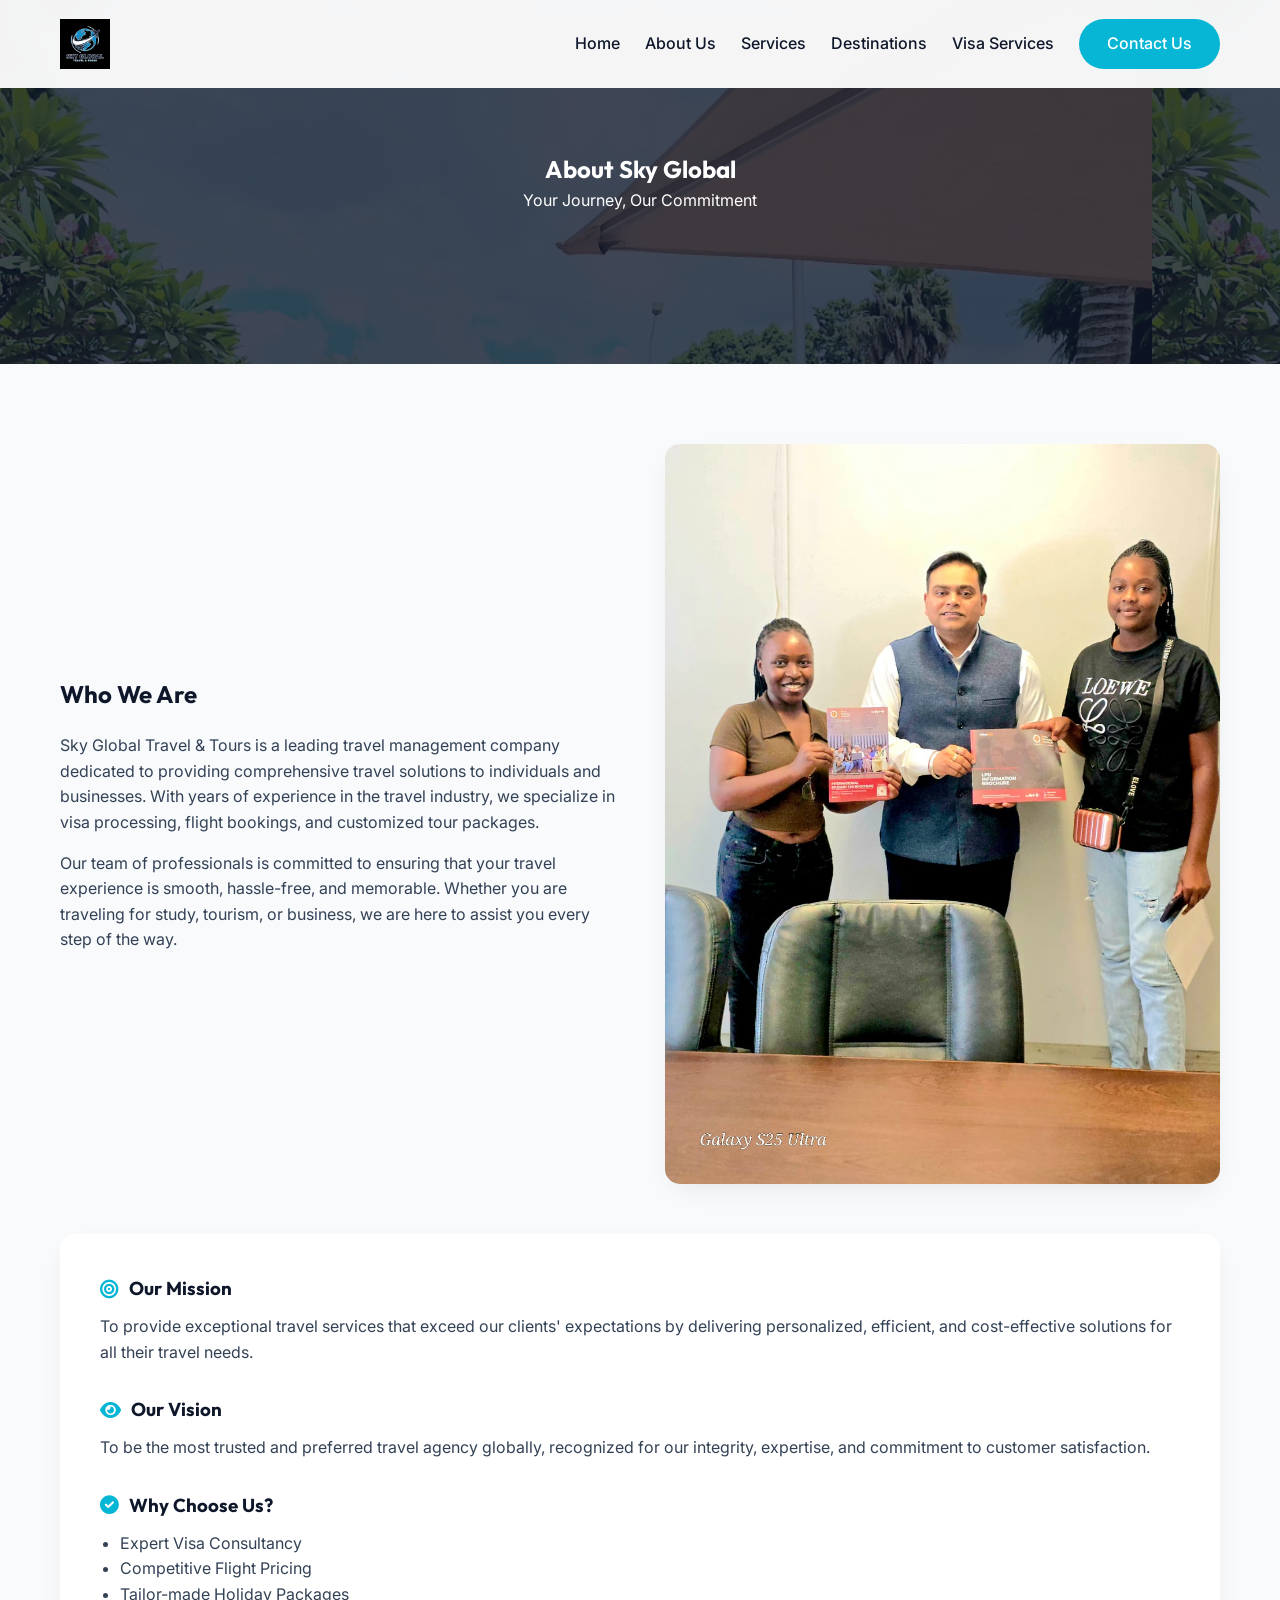
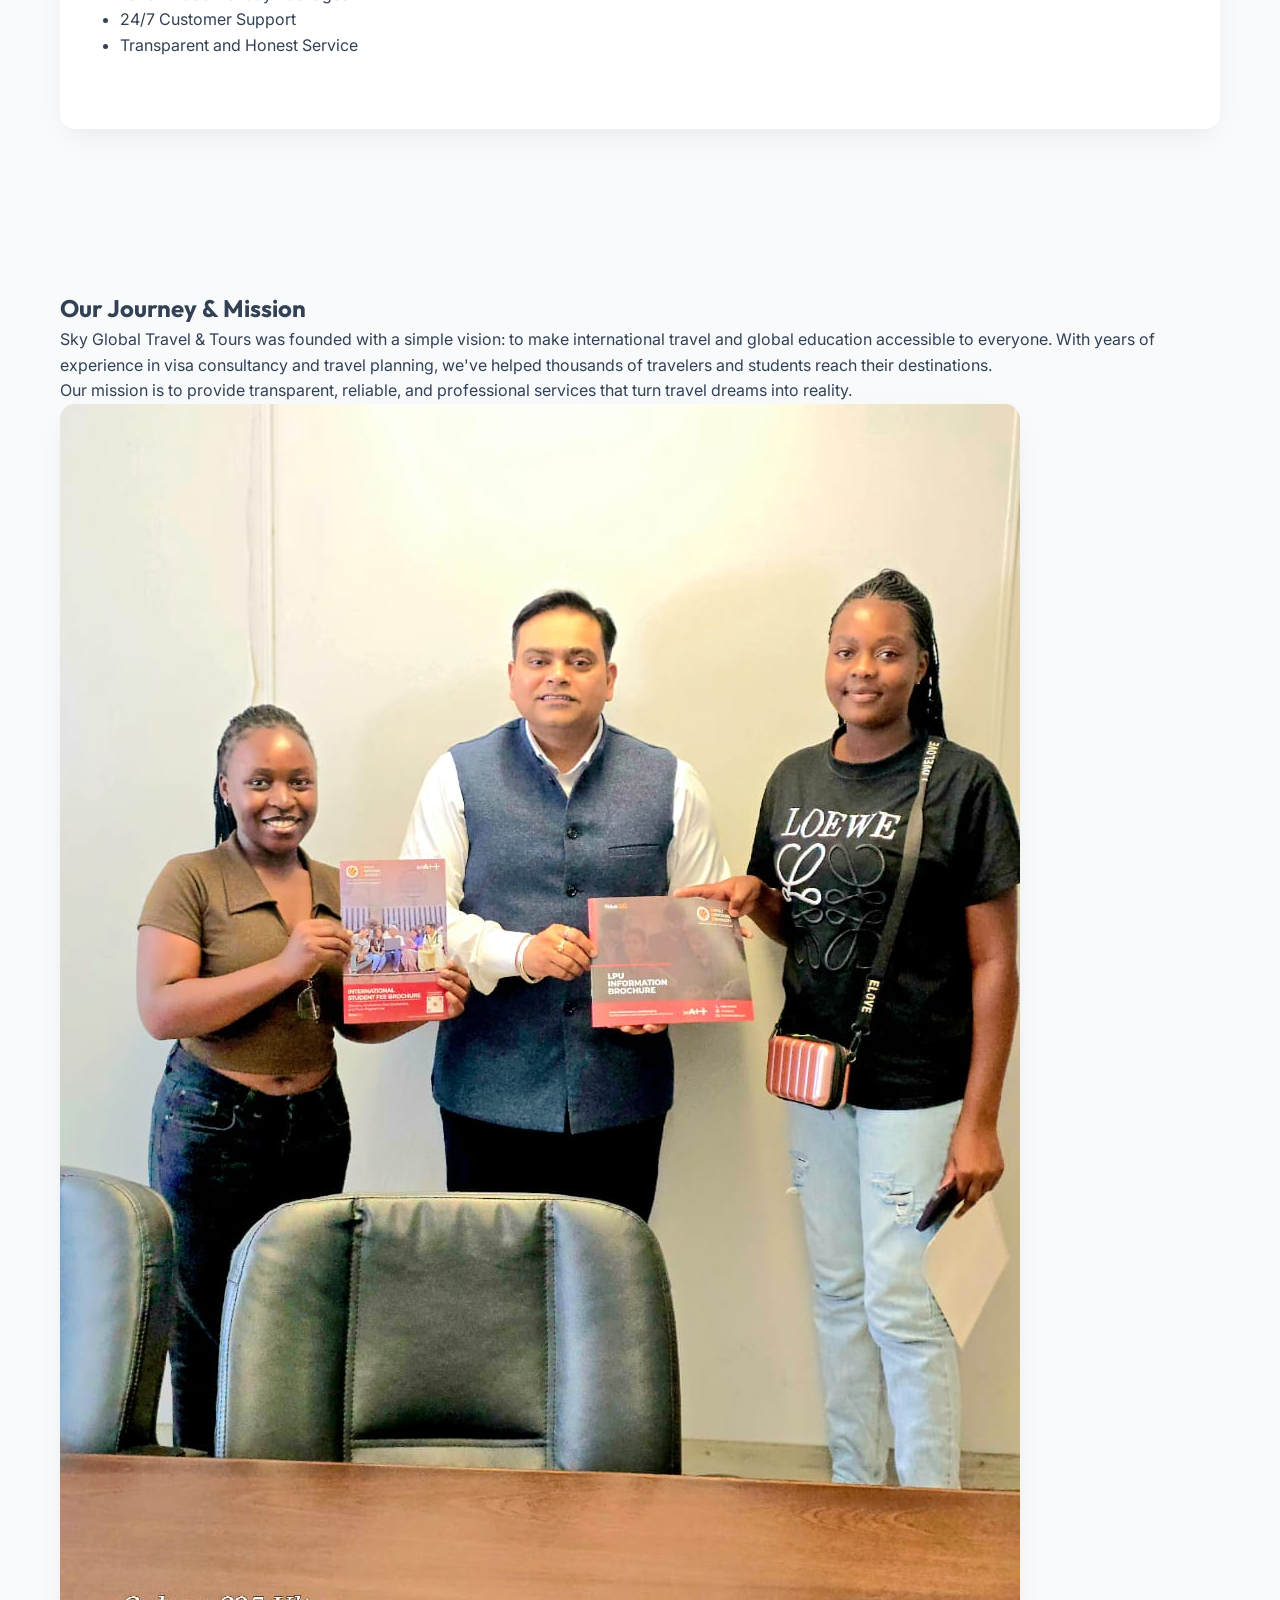
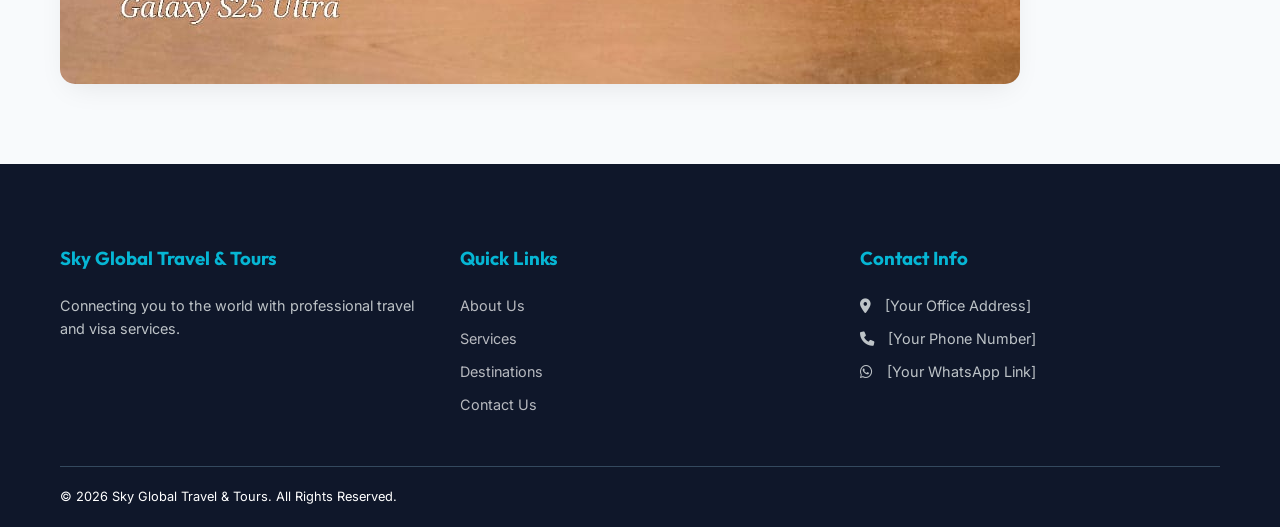
==== about.html @ 218b93a6 "Added travel website files" ====
<!DOCTYPE html>
<html lang="en">

<head>
    <meta charset="UTF-8">
    <meta name="viewport" content="width=device-width, initial-scale=1.0">
    <title>About Us - Sky Global Travel & Tours</title>
    <link rel="stylesheet" href="style/main.css">
    <link rel="stylesheet" href="https://cdnjs.cloudflare.com/ajax/libs/font-awesome/6.0.0/css/all.min.css">
    <link
        href="https://fonts.googleapis.com/css2?family=Inter:wght@400;500;600&family=Outfit:wght@600;700;800&display=swap"
        rel="stylesheet">
    <style>
        .page-header {
            background: linear-gradient(rgba(0, 51, 102, 0.8), rgba(0, 51, 102, 0.8)), url('images/IMG_5558.JPG');
            background-size: cover;
            background-position: center;
            color: white;
            padding: 100px 0;
            text-align: center;
        }

        .about-content {
            display: grid;
            grid-template-columns: 1fr 1fr;
            gap: 50px;
            align-items: center;
        }

        .about-image img {
            border-radius: 15px;
            box-shadow: var(--shadow);
        }

        .mission-vision {
            background: white;
            padding: 40px;
            border-radius: 15px;
            box-shadow: var(--shadow);
            margin-top: 50px;
        }

        .mv-item {
            margin-bottom: 30px;
        }

        .mv-item h3 {
            color: var(--primary-color);
            margin-bottom: 10px;
            display: flex;
            align-items: center;
            gap: 10px;
        }

        .mv-item i {
            color: var(--secondary-color);
        }
    </style>
</head>

<body>

    <header>
        <div class="container nav-container">
            <div class="logo">
                <a href="index.html"><img src="images/logo/logo.jpeg" alt="Sky Global Logo"></a>
            </div>
            <nav>
                <ul class="nav-links">
                    <li><a href="index.html">Home</a></li>
                    <li><a href="about.html">About Us</a></li>
                    <li><a href="services.html">Services</a></li>
                    <li><a href="destinations.html">Destinations</a></li>
                    <li><a href="visa-services.html">Visa Services</a></li>
                    <li><a href="contact.html" class="btn-primary">Contact Us</a></li>
                </ul>
                <div class="mobile-menu-btn" style="display: none;">
                    <i class="fas fa-bars"></i>
                </div>
            </nav>
        </div>
    </header>

    <section class="page-header"
        style="background: linear-gradient(rgba(15, 23, 42, 0.8), rgba(15, 23, 42, 0.8)), url('images/IMG_5552.JPG'); padding: 150px 0;">
        <div class="container reveal">
            <h1>About Sky Global</h1>
            <p>Your Journey, Our Commitment</p>
        </div>
    </section>

    <section class="section">
        <div class="container">
            <div class="about-content">
                <div class="about-text">
                    <h2 style="color: var(--primary-color); margin-bottom: 20px;">Who We Are</h2>
                    <p>Sky Global Travel & Tours is a leading travel management company dedicated to providing
                        comprehensive travel solutions to individuals and businesses. With years of experience in the
                        travel industry, we specialize in visa processing, flight bookings, and customized tour
                        packages.</p>
                    <p style="margin-top: 15px;">Our team of professionals is committed to ensuring that your travel
                        experience is smooth, hassle-free, and memorable. Whether you are traveling for study, tourism,
                        or business, we are here to assist you every step of the way.</p>
                </div>
                <div class="about-image">
                    <img src="images/IMG_5559.JPG" alt="Our Team / Office">
                </div>
            </div>

            <div class="mission-vision">
                <div class="mv-item">
                    <h3><i class="fas fa-bullseye"></i> Our Mission</h3>
                    <p>To provide exceptional travel services that exceed our clients' expectations by delivering
                        personalized, efficient, and cost-effective solutions for all their travel needs.</p>
                </div>
                <div class="mv-item">
                    <h3><i class="fas fa-eye"></i> Our Vision</h3>
                    <p>To be the most trusted and preferred travel agency globally, recognized for our integrity,
                        expertise, and commitment to customer satisfaction.</p>
                </div>
                <div class="mv-item">
                    <h3><i class="fas fa-check-circle"></i> Why Choose Us?</h3>
                    <ul style="padding-left: 20px; list-style-type: disc;">
                        <li>Expert Visa Consultancy</li>
                        <li>Competitive Flight Pricing</li>
                        <li>Tailor-made Holiday Packages</li>
                        <li>24/7 Customer Support</li>
                        <li>Transparent and Honest Service</li>
                    </ul>
                </div>
            </div>
        </div>
    </section>

    <section class="section">
        <div class="container">
            <div class="about-grid">
                <div class="about-text reveal">
                    <h2>Our Journey & Mission</h2>
                    <p>Sky Global Travel & Tours was founded with a simple vision: to make international travel and
                        global education accessible to everyone. With years of experience in visa consultancy and travel
                        planning, we've helped thousands of travelers and students reach their destinations.</p>
                    <p>Our mission is to provide transparent, reliable, and professional services that turn travel
                        dreams into reality.</p>
                </div>
                <div class="about-image reveal">
                    <!-- Placeholder for an image or other content -->
                    <img src="images/IMG_5559.JPG" alt="Our Journey"
                        style="border-radius: 15px; box-shadow: var(--shadow);">
                </div>
            </div>
        </div>
    </section>

    <footer>
        <div class="container">
            <div class="footer-grid">
                <div class="footer-section">
                    <h3>Sky Global Travel & Tours</h3>
                    <p>Connecting you to the world with professional travel and visa services.</p>
                </div>
                <div class="footer-section">
                    <h3>Quick Links</h3>
                    <ul>
                        <li><a href="about.html">About Us</a></li>
                        <li><a href="services.html">Services</a></li>
                        <li><a href="destinations.html">Destinations</a></li>
                        <li><a href="contact.html">Contact Us</a></li>
                    </ul>
                </div>
                <div class="footer-section">
                    <h3>Contact Info</h3>
                    <p><i class="fas fa-map-marker-alt" style="margin-right: 10px;"></i> [Your Office Address]</p>
                    <p><i class="fas fa-phone" style="margin-right: 10px;"></i> [Your Phone Number]</p>
                    <p><i class="fab fa-whatsapp" style="margin-right: 10px;"></i> [Your WhatsApp Link]</p>
                </div>
            </div>
            <div class="footer-bottom">
                <p>&copy; 2026 Sky Global Travel & Tours. All Rights Reserved.</p>
            </div>
        </div>
    </footer>

    <script src="js/main.js"></script>
</body>

</html>
---- style/main.css ----
:root {
    --primary-color: #0f172a;
    --secondary-color: #06b6d4;
    --accent-color: #f8fafc;
    --text-color: #334155;
    --light-bg: #f1f5f9;
    --glass-bg: rgba(255, 255, 255, 0.7);
    --glass-border: rgba(255, 255, 255, 0.2);
    --transition: all 0.4s cubic-bezier(0.4, 0, 0.2, 1);
    --shadow: 0 10px 30px -10px rgba(0, 0, 0, 0.1);
    --font-heading: 'Outfit', sans-serif;
    --font-body: 'Inter', sans-serif;
}

* {
    margin: 0;
    padding: 0;
    box-sizing: border-box;
}

body {
    font-family: var(--font-body);
    line-height: 1.6;
    color: var(--text-color);
    background-color: var(--accent-color);
    overflow-x: hidden;
}

h1,
h2,
h3,
h4,
.logo {
    font-family: var(--font-heading);
    font-weight: 700;
}

a {
    text-decoration: none;
    color: inherit;
    transition: var(--transition);
}

ul {
    list-style: none;
}

img {
    max-width: 100%;
    display: block;
}

.container {
    max-width: 1200px;
    margin: 0 auto;
    padding: 0 20px;
}

/* Header Styles */
/* Glassmorphism Classes */
.glass {
    background: var(--glass-bg);
    backdrop-filter: blur(12px);
    -webkit-backdrop-filter: blur(12px);
    border: 1px solid var(--glass-border);
}

header {
    background: rgba(255, 255, 255, 0.95);
    backdrop-filter: blur(10px);
    color: var(--primary-color);
    padding: 1.2rem 0;
    position: fixed;
    width: 100%;
    top: 0;
    z-index: 1000;
    transition: var(--transition);
}

header.scrolled {
    padding: 0.8rem 0;
    background: white;
    box-shadow: var(--shadow);
}

header nav ul li a {
    color: var(--primary-color) !important;
}

header .btn-primary {
    color: white !important;
}

.nav-container {
    display: flex;
    justify-content: space-between;
    align-items: center;
}

.logo {
    display: flex;
    align-items: center;
}

.logo img {
    height: 50px;
    /* Slightly smaller for better fit */
    width: auto;
}

.nav-links {
    display: flex;
    gap: 25px;
    align-items: center;
}

.nav-links a {
    font-weight: 500;
    color: var(--primary-color);
}

.nav-links a:hover {
    color: var(--secondary-color);
}

.btn-primary {
    background: var(--secondary-color);
    color: white;
    padding: 12px 28px;
    border-radius: 50px;
    text-decoration: none;
    font-weight: 600;
    transition: var(--transition);
    display: inline-block;
}

.btn-primary:hover {
    background: #0891b2;
    transform: scale(1.05);
    box-shadow: 0 10px 20px -5px rgba(6, 182, 212, 0.4);
}

/* Animations */
@keyframes fadeUp {
    from {
        opacity: 0;
        transform: translateY(30px);
    }

    to {
        opacity: 1;
        transform: translateY(0);
    }
}

@keyframes fadeIn {
    from {
        opacity: 0;
    }

    to {
        opacity: 1;
    }
}

.reveal {
    opacity: 0;
    transition: var(--transition);
}

.reveal.active {
    animation: fadeUp 0.8s forwards;
}

.hero {
    height: 100vh;
    background: linear-gradient(rgba(15, 23, 42, 0.7), rgba(15, 23, 42, 0.7)), url('../images/IMG_5552.JPG');
    background-size: cover;
    background-position: center;
    background-attachment: fixed;
    display: flex;
    align-items: center;
    justify-content: center;
    color: white;
    text-align: center;
    margin-top: 0;
}

.hero-content h1 {
    font-size: 4rem;
    margin-bottom: 2rem;
    animation: fadeIn 1.5s ease;
}

.service-card,
.dest-card {
    transition: var(--transition);
    border: 1px solid transparent;
}

.service-card:hover,
.dest-card:hover {
    transform: translateY(-10px);
    box-shadow: 0 20px 40px -15px rgba(0, 0, 0, 0.15);
    border-color: var(--secondary-color);
}

/* Footer Styles */
footer {
    background: var(--primary-color);
    color: white;
    padding: 80px 0 20px;
}

footer h3,
footer h4 {
    color: var(--secondary-color);
    margin-bottom: 25px;
}

footer ul li a {
    color: rgba(255, 255, 255, 0.7);
    text-decoration: none;
    transition: var(--transition);
}

footer ul li a:hover {
    color: var(--secondary-color);
    padding-left: 5px;
}

.footer-grid {
    display: grid;
    grid-template-columns: repeat(auto-fit, minmax(250px, 1fr));
    gap: 40px;
    margin-bottom: 40px;
}

.footer-section h3 {
    margin-bottom: 20px;
    color: var(--secondary-color);
}

.footer-section p,
.footer-section li {
    margin-bottom: 10px;
    font-size: 0.9rem;
    color: #BDC3C7;
}

.footer-bottom {
    border-top: 1px solid #34495E;
    padding-top: 20px;
    font-size: 0.8rem;
}

/* Common Sections */
.section {
    padding: 80px 0;
}

.section-title {
    text-align: center;
    margin-bottom: 50px;
}

.section-title h2 {
    font-size: 2.5rem;
    color: var(--primary-color);
    margin-bottom: 15px;
}

.section-title p {
    color: #7F8C8D;
    max-width: 600px;
    margin: 0 auto;
}

/* Responsive Design */
@media (max-width: 1024px) {
    .container {
        max-width: 950px;
    }

    .hero-content h1 {
        font-size: 3.2rem;
    }
}

@media (max-width: 768px) {
    header {
        padding: 0.8rem 0;
    }

    .nav-links {
        position: fixed;
        top: 0;
        right: -100%;
        width: 80%;
        height: 100vh;
        background: white;
        flex-direction: column;
        align-items: center;
        justify-content: center;
        transition: 0.5s;
        box-shadow: -10px 0 30px rgba(0, 0, 0, 0.1);
        z-index: 999;
    }

    .nav-links.active {
        right: 0;
    }

    .mobile-menu-btn {
        display: block !important;
        font-size: 1.5rem;
        cursor: pointer;
        color: var(--primary-color);
        z-index: 1001;
    }

    .hero-content h1 {
        font-size: 2.5rem;
    }

    .section {
        padding: 50px 0;
    }

    .section-title h2 {
        font-size: 2rem;
    }

    .destination-grid,
    .services-grid,
    .about-grid,
    .footer-grid {
        grid-template-columns: 1fr !important;
        gap: 20px;
    }

    .dest-item {
        grid-template-columns: 1fr !important;
        gap: 20px !important;
    }

    .package-container {
        flex-direction: column;
    }

    .package-sidebar {
        width: 100% !important;
        margin-top: 30px;
    }

    .visa-tabs {
        flex-wrap: wrap;
        gap: 10px;
    }

    .visa-tabs button {
        flex: 1 1 100%;
    }
}

@media (max-width: 480px) {
    .hero-content h1 {
        font-size: 2rem;
    }

    .btn-primary {
        padding: 10px 20px;
        width: 100%;
        text-align: center;
    }
}
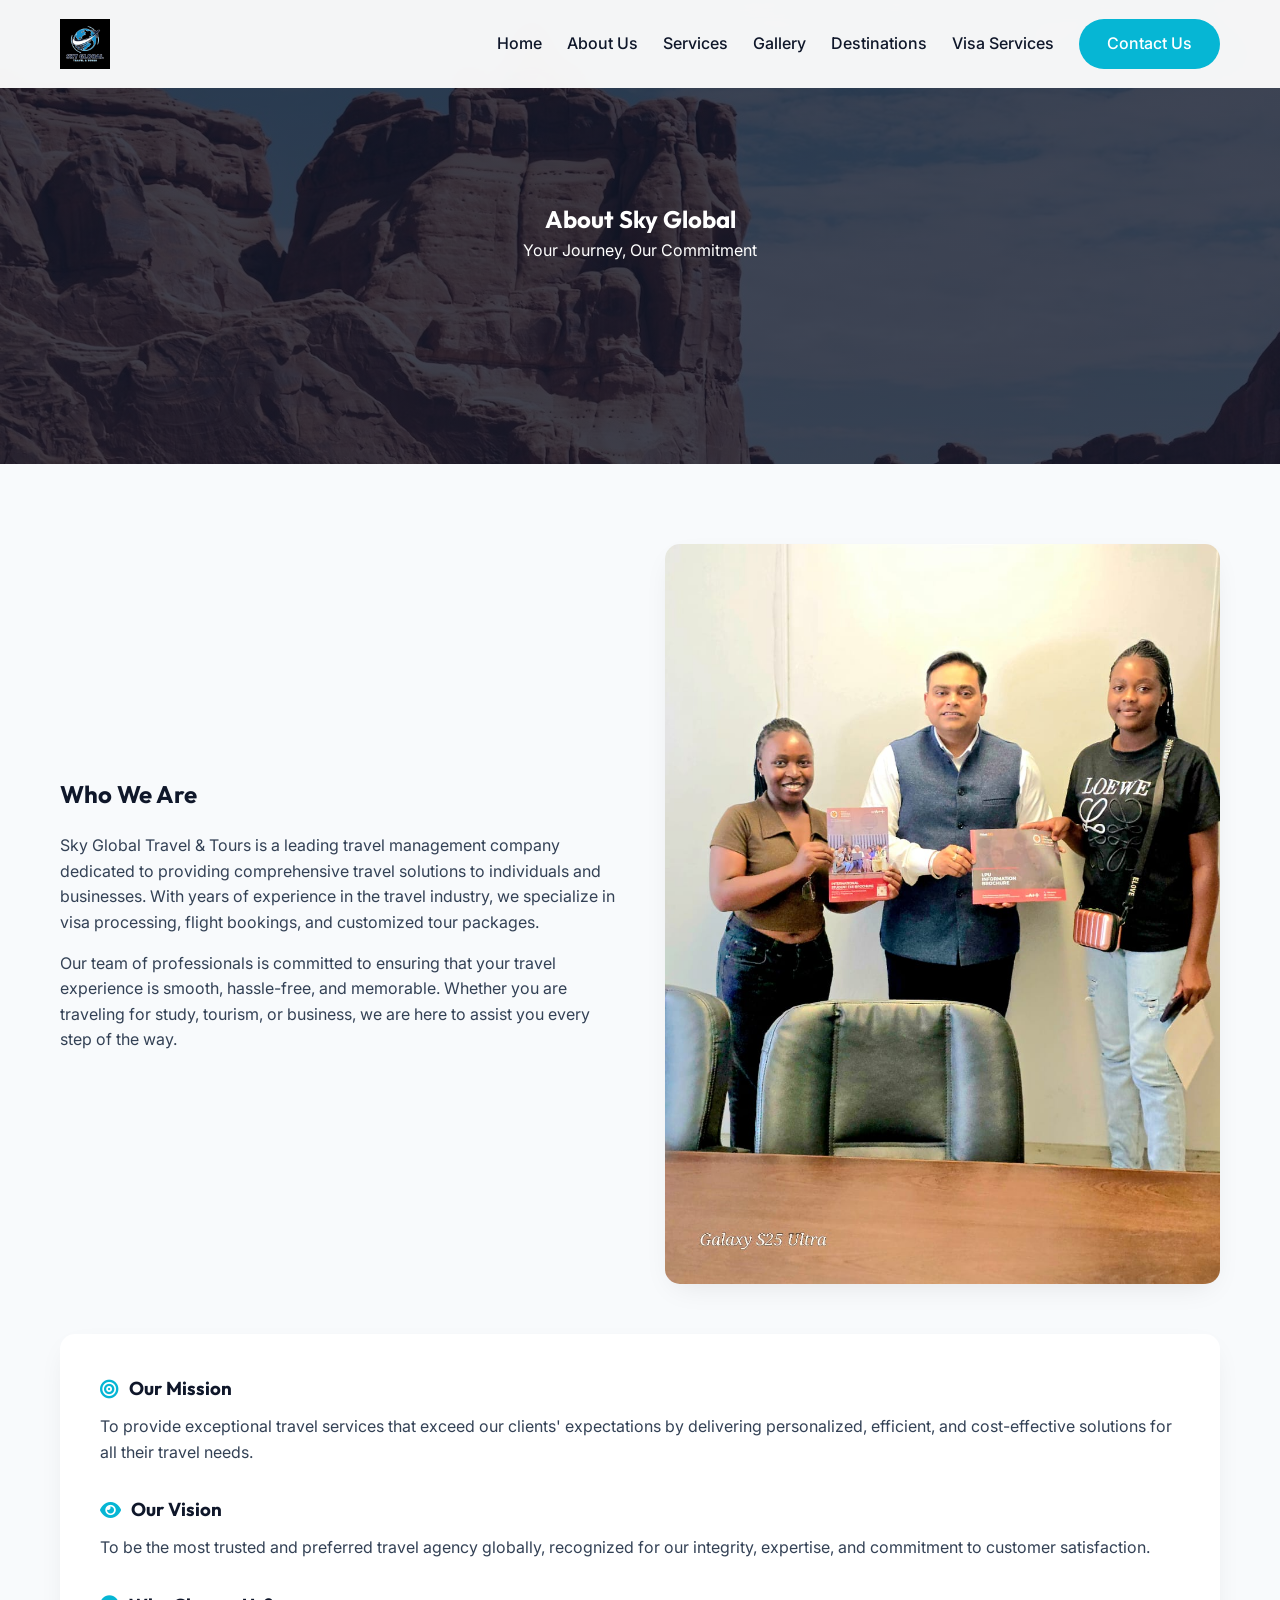
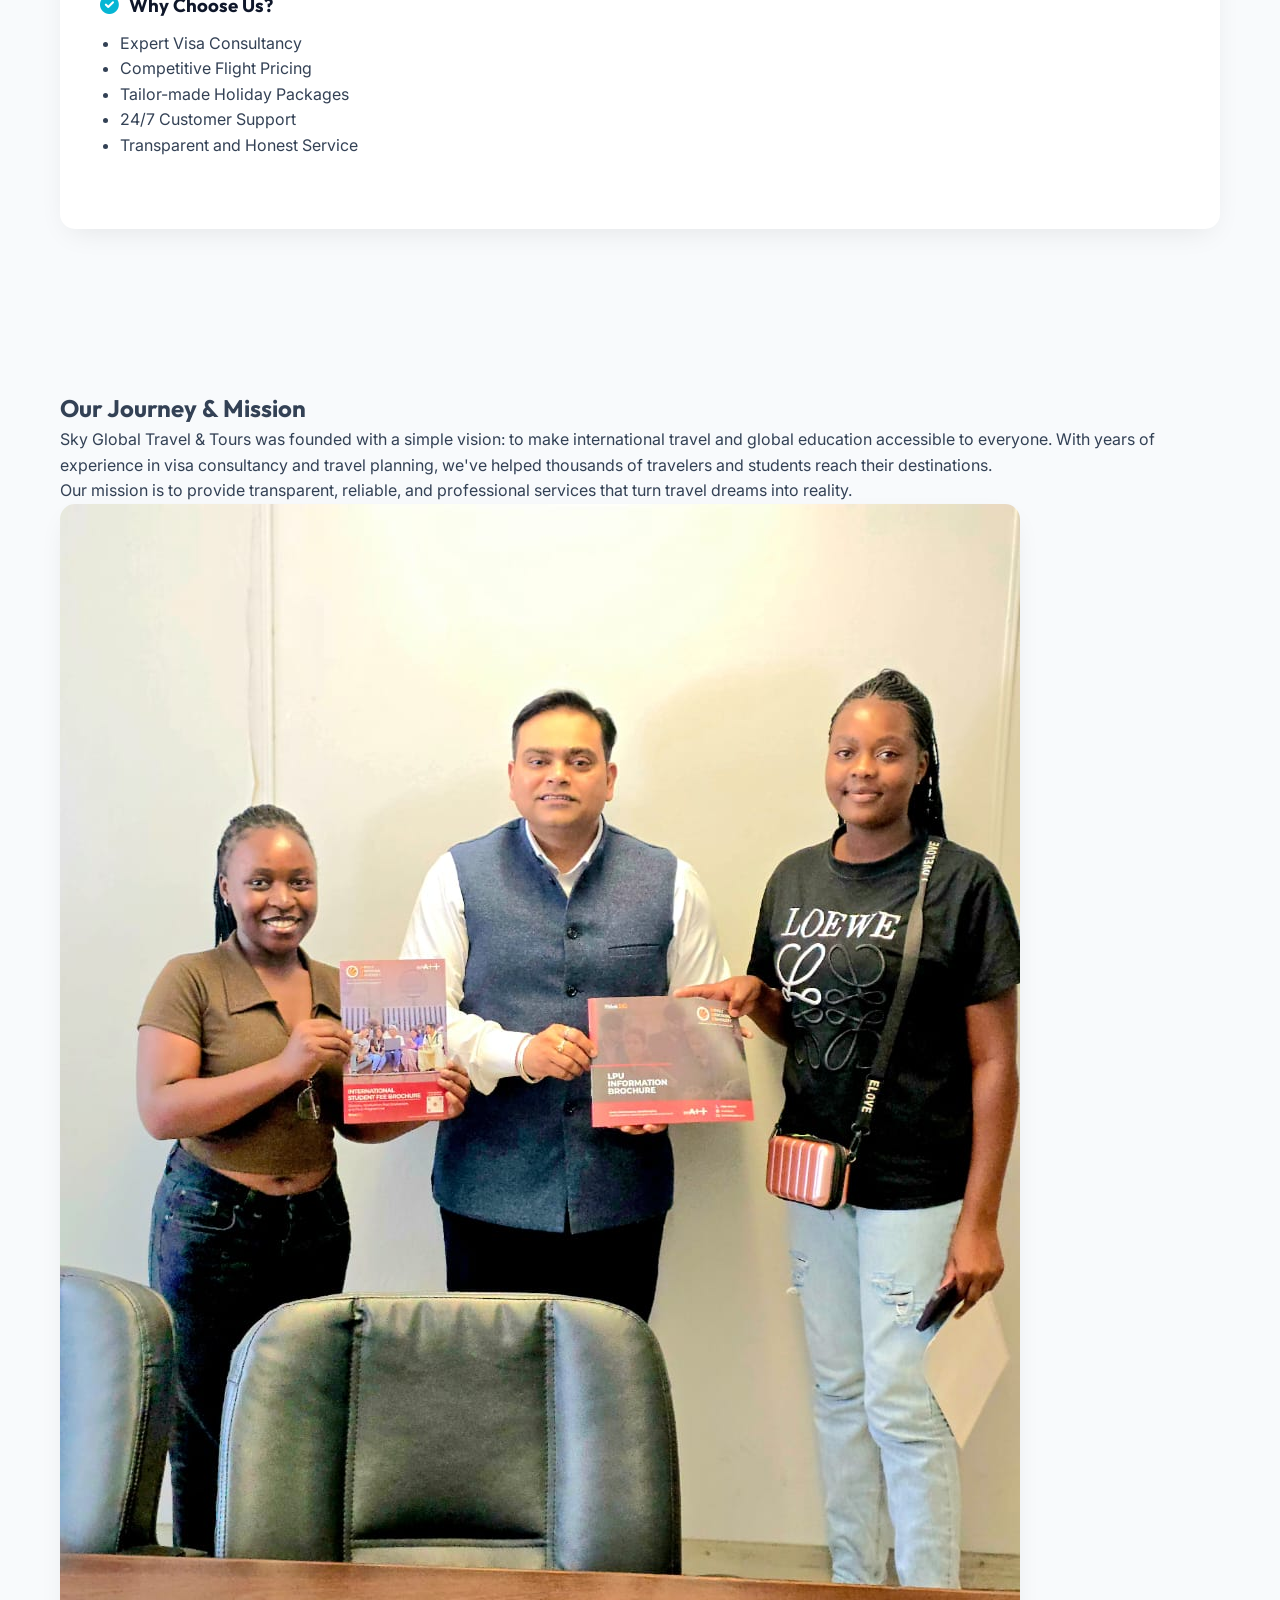
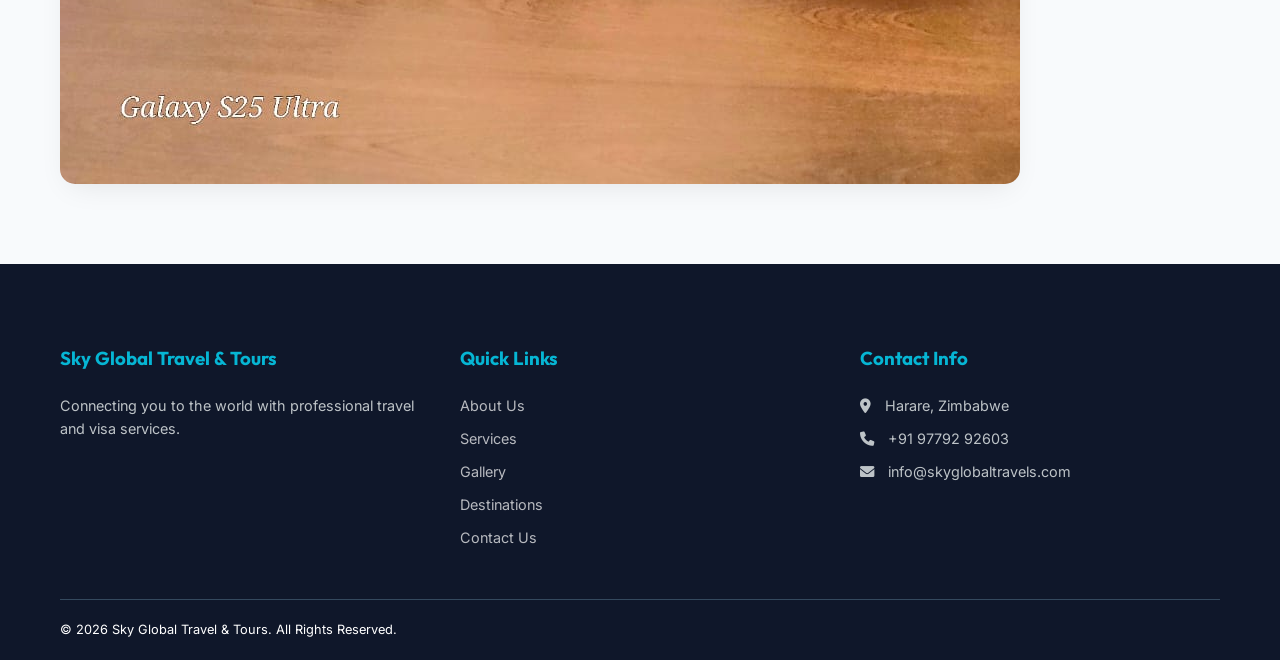
==== commit 7758a3b4: "Initial commit" ====
--- a/about.html
+++ b/about.html
@@ -70,6 +70,7 @@
                     <li><a href="index.html">Home</a></li>
                     <li><a href="about.html">About Us</a></li>
                     <li><a href="services.html">Services</a></li>
+                    <li><a href="gallery.html">Gallery</a></li>
                     <li><a href="destinations.html">Destinations</a></li>
                     <li><a href="visa-services.html">Visa Services</a></li>
                     <li><a href="contact.html" class="btn-primary">Contact Us</a></li>
@@ -82,7 +83,7 @@
     </header>
 
     <section class="page-header"
-        style="background: linear-gradient(rgba(15, 23, 42, 0.8), rgba(15, 23, 42, 0.8)), url('images/IMG_5552.JPG'); padding: 150px 0;">
+        style="background: linear-gradient(rgba(15, 23, 42, 0.8), rgba(15, 23, 42, 0.8)), url('images/hero.jpeg'); padding: 200px 0;">
         <div class="container reveal">
             <h1>About Sky Global</h1>
             <p>Your Journey, Our Commitment</p>
@@ -164,15 +165,16 @@
                     <ul>
                         <li><a href="about.html">About Us</a></li>
                         <li><a href="services.html">Services</a></li>
+                        <li><a href="gallery.html">Gallery</a></li>
                         <li><a href="destinations.html">Destinations</a></li>
                         <li><a href="contact.html">Contact Us</a></li>
                     </ul>
                 </div>
                 <div class="footer-section">
                     <h3>Contact Info</h3>
-                    <p><i class="fas fa-map-marker-alt" style="margin-right: 10px;"></i> [Your Office Address]</p>
-                    <p><i class="fas fa-phone" style="margin-right: 10px;"></i> [Your Phone Number]</p>
-                    <p><i class="fab fa-whatsapp" style="margin-right: 10px;"></i> [Your WhatsApp Link]</p>
+                    <p><i class="fas fa-map-marker-alt" style="margin-right: 10px;"></i> Harare, Zimbabwe</p>
+                    <p><i class="fas fa-phone" style="margin-right: 10px;"></i> +91 97792 92603</p>
+                    <p><i class="fas fa-envelope" style="margin-right: 10px;"></i> info@skyglobaltravels.com</p>
                 </div>
             </div>
             <div class="footer-bottom">
--- a/style/main.css
+++ b/style/main.css
@@ -173,8 +173,8 @@
 }
 
 .hero {
-    height: 100vh;
-    background: linear-gradient(rgba(15, 23, 42, 0.7), rgba(15, 23, 42, 0.7)), url('../images/IMG_5552.JPG');
+    height: 110vh;
+    background: linear-gradient(rgba(15, 23, 42, 0.7), rgba(15, 23, 42, 0.7)), url('../images/hero.jpeg');
     background-size: cover;
     background-position: center;
     background-attachment: fixed;
@@ -288,6 +288,9 @@
 }
 
 @media (max-width: 768px) {
+    .container {
+        padding: 0 15px;
+    }
     header {
         padding: 0.8rem 0;
     }
@@ -296,15 +299,16 @@
         position: fixed;
         top: 0;
         right: -100%;
-        width: 80%;
+        width: 100%;
         height: 100vh;
         background: white;
         flex-direction: column;
         align-items: center;
         justify-content: center;
         transition: 0.5s;
-        box-shadow: -10px 0 30px rgba(0, 0, 0, 0.1);
-        z-index: 999;
+        box-shadow: none;
+        z-index: 1002;
+        gap: 2rem;
     }
 
     .nav-links.active {
@@ -313,14 +317,28 @@
 
     .mobile-menu-btn {
         display: block !important;
-        font-size: 1.5rem;
+        font-size: 1.8rem;
         cursor: pointer;
         color: var(--primary-color);
-        z-index: 1001;
+        z-index: 1003;
+        position: relative;
+    }
+
+    .hero-content {
+        padding: 0 20px;
     }
 
     .hero-content h1 {
-        font-size: 2.5rem;
+        font-size: 2.2rem;
+        line-height: 1.2;
+    }
+
+    .hero {
+        background-attachment: scroll; /* Better for mobile performance */
+    }
+
+    .hero-mini {
+        height: 70vh !important;
     }
 
     .section {
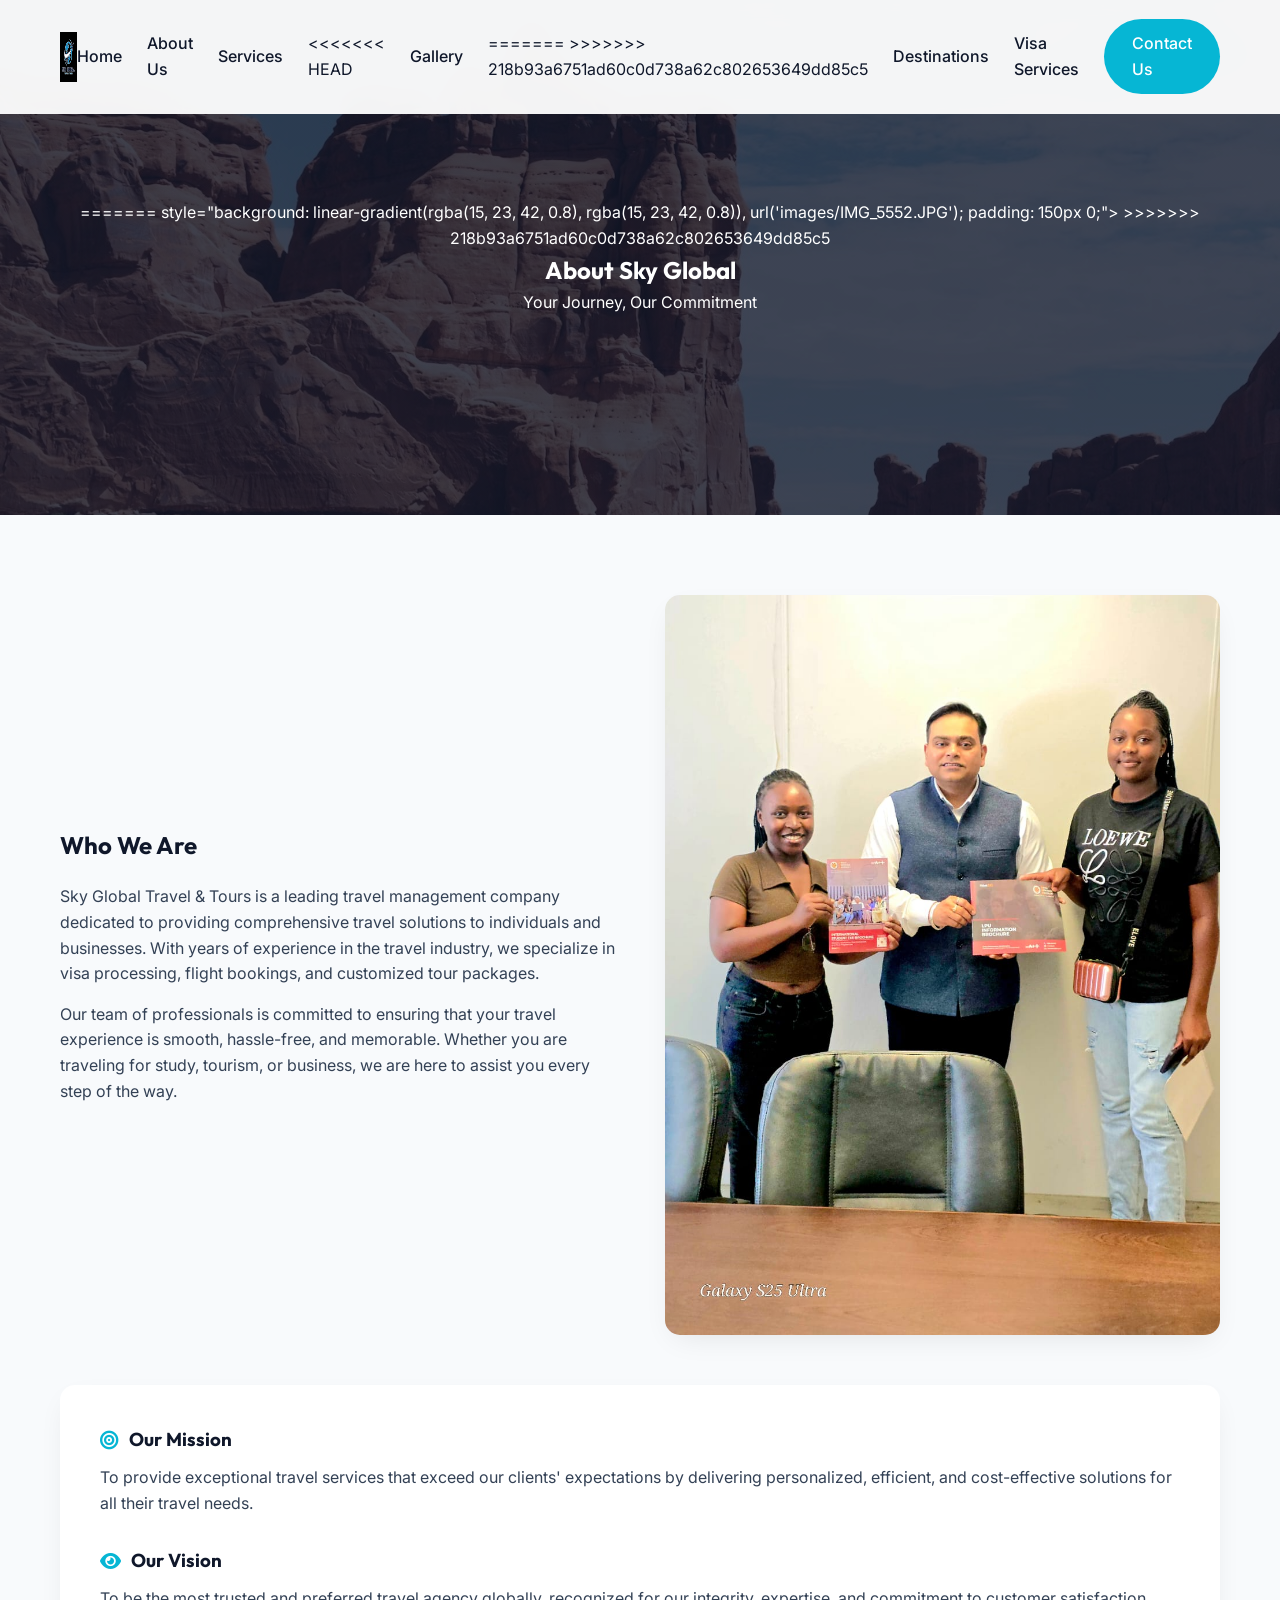
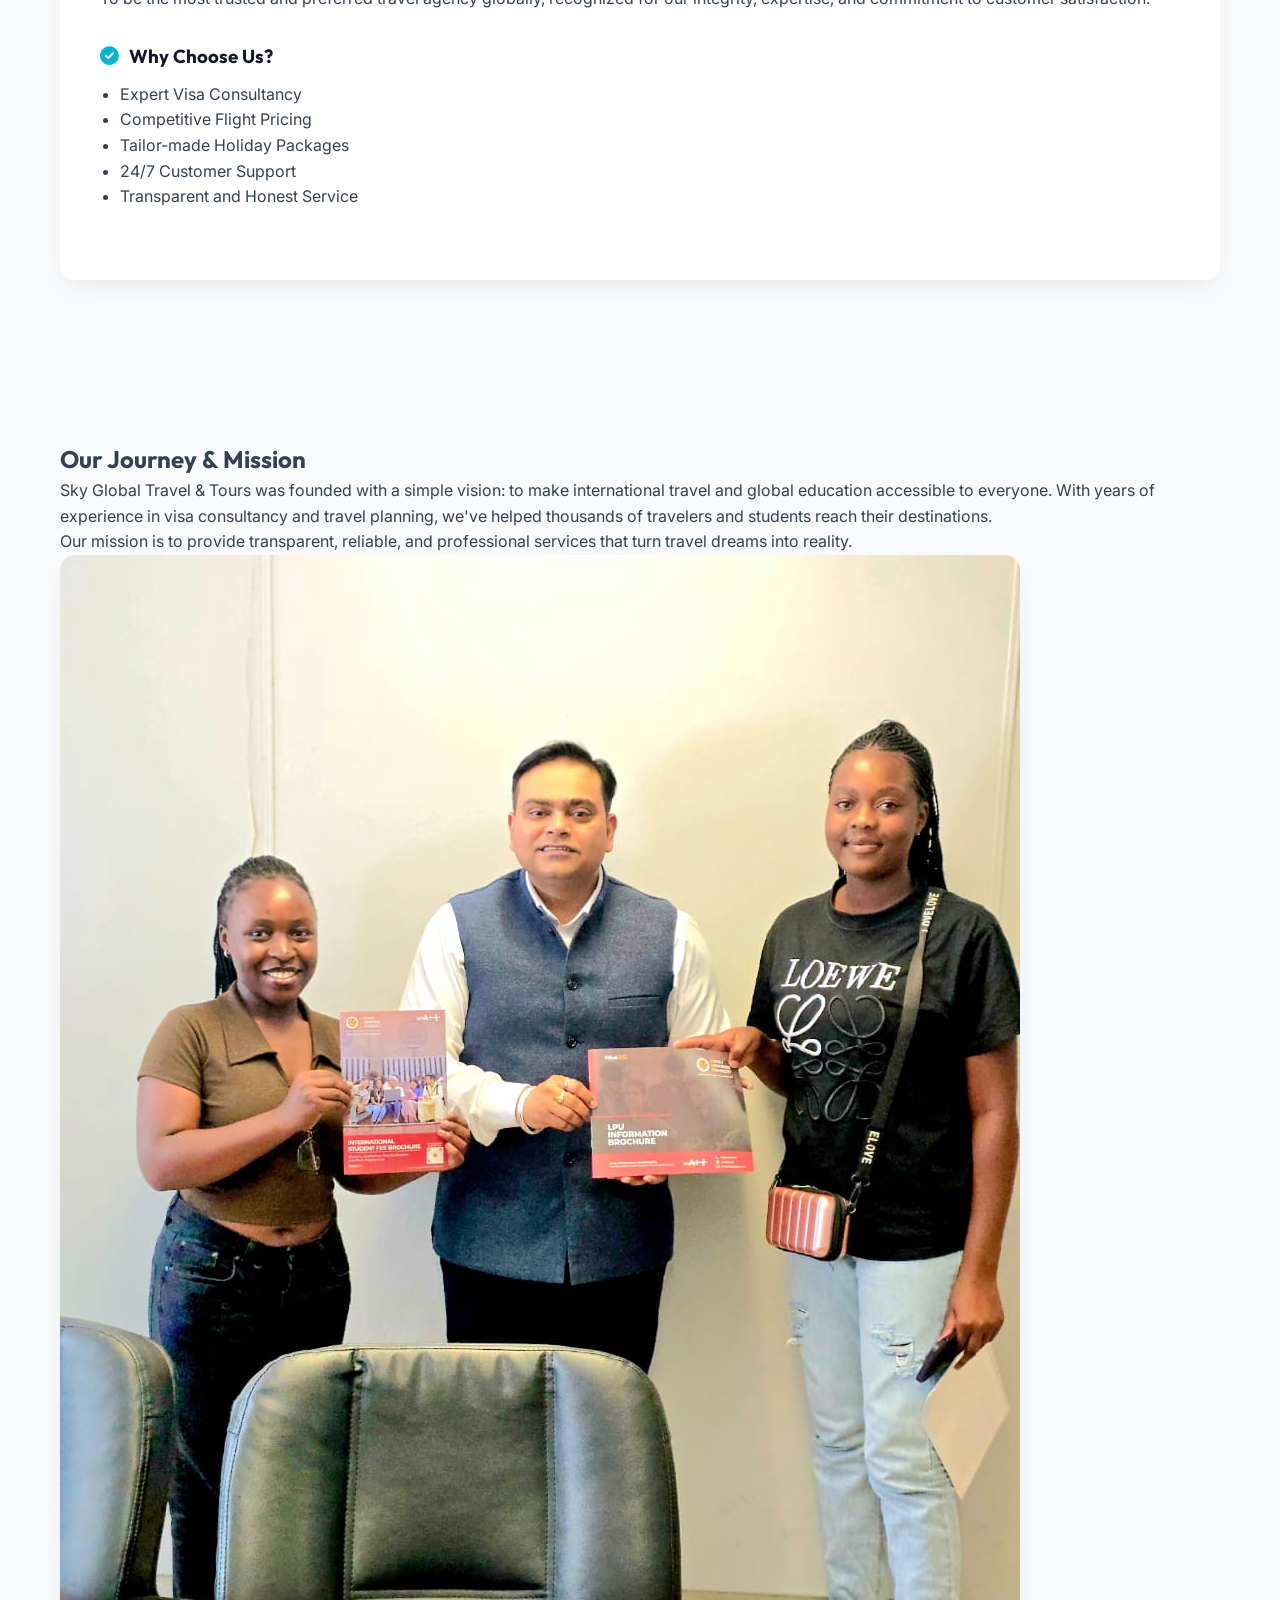
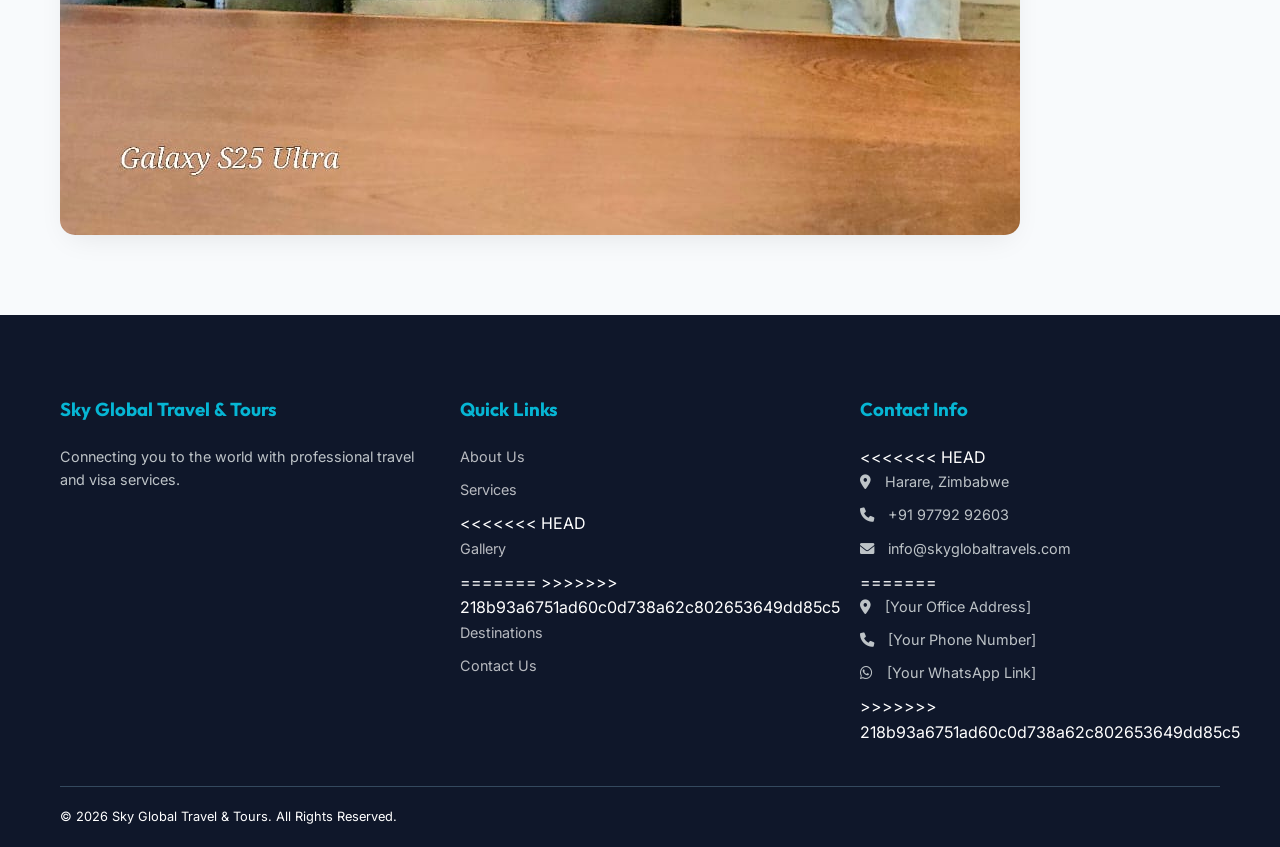
==== commit b23357e5: "merged remote changes" ====
--- a/about.html
+++ b/about.html
@@ -70,7 +70,10 @@
                     <li><a href="index.html">Home</a></li>
                     <li><a href="about.html">About Us</a></li>
                     <li><a href="services.html">Services</a></li>
+<<<<<<< HEAD
                     <li><a href="gallery.html">Gallery</a></li>
+=======
+>>>>>>> 218b93a6751ad60c0d738a62c802653649dd85c5
                     <li><a href="destinations.html">Destinations</a></li>
                     <li><a href="visa-services.html">Visa Services</a></li>
                     <li><a href="contact.html" class="btn-primary">Contact Us</a></li>
@@ -83,7 +86,11 @@
     </header>
 
     <section class="page-header"
+<<<<<<< HEAD
         style="background: linear-gradient(rgba(15, 23, 42, 0.8), rgba(15, 23, 42, 0.8)), url('images/hero.jpeg'); padding: 200px 0;">
+=======
+        style="background: linear-gradient(rgba(15, 23, 42, 0.8), rgba(15, 23, 42, 0.8)), url('images/IMG_5552.JPG'); padding: 150px 0;">
+>>>>>>> 218b93a6751ad60c0d738a62c802653649dd85c5
         <div class="container reveal">
             <h1>About Sky Global</h1>
             <p>Your Journey, Our Commitment</p>
@@ -165,16 +172,25 @@
                     <ul>
                         <li><a href="about.html">About Us</a></li>
                         <li><a href="services.html">Services</a></li>
+<<<<<<< HEAD
                         <li><a href="gallery.html">Gallery</a></li>
+=======
+>>>>>>> 218b93a6751ad60c0d738a62c802653649dd85c5
                         <li><a href="destinations.html">Destinations</a></li>
                         <li><a href="contact.html">Contact Us</a></li>
                     </ul>
                 </div>
                 <div class="footer-section">
                     <h3>Contact Info</h3>
+<<<<<<< HEAD
                     <p><i class="fas fa-map-marker-alt" style="margin-right: 10px;"></i> Harare, Zimbabwe</p>
                     <p><i class="fas fa-phone" style="margin-right: 10px;"></i> +91 97792 92603</p>
                     <p><i class="fas fa-envelope" style="margin-right: 10px;"></i> info@skyglobaltravels.com</p>
+=======
+                    <p><i class="fas fa-map-marker-alt" style="margin-right: 10px;"></i> [Your Office Address]</p>
+                    <p><i class="fas fa-phone" style="margin-right: 10px;"></i> [Your Phone Number]</p>
+                    <p><i class="fab fa-whatsapp" style="margin-right: 10px;"></i> [Your WhatsApp Link]</p>
+>>>>>>> 218b93a6751ad60c0d738a62c802653649dd85c5
                 </div>
             </div>
             <div class="footer-bottom">
--- a/style/main.css
+++ b/style/main.css
@@ -173,8 +173,13 @@
 }
 
 .hero {
+<<<<<<< HEAD
     height: 110vh;
     background: linear-gradient(rgba(15, 23, 42, 0.7), rgba(15, 23, 42, 0.7)), url('../images/hero.jpeg');
+=======
+    height: 100vh;
+    background: linear-gradient(rgba(15, 23, 42, 0.7), rgba(15, 23, 42, 0.7)), url('../images/IMG_5552.JPG');
+>>>>>>> 218b93a6751ad60c0d738a62c802653649dd85c5
     background-size: cover;
     background-position: center;
     background-attachment: fixed;
@@ -288,9 +293,12 @@
 }
 
 @media (max-width: 768px) {
+<<<<<<< HEAD
     .container {
         padding: 0 15px;
     }
+=======
+>>>>>>> 218b93a6751ad60c0d738a62c802653649dd85c5
     header {
         padding: 0.8rem 0;
     }
@@ -299,16 +307,25 @@
         position: fixed;
         top: 0;
         right: -100%;
+<<<<<<< HEAD
         width: 100%;
+=======
+        width: 80%;
+>>>>>>> 218b93a6751ad60c0d738a62c802653649dd85c5
         height: 100vh;
         background: white;
         flex-direction: column;
         align-items: center;
         justify-content: center;
         transition: 0.5s;
+<<<<<<< HEAD
         box-shadow: none;
         z-index: 1002;
         gap: 2rem;
+=======
+        box-shadow: -10px 0 30px rgba(0, 0, 0, 0.1);
+        z-index: 999;
+>>>>>>> 218b93a6751ad60c0d738a62c802653649dd85c5
     }
 
     .nav-links.active {
@@ -317,6 +334,7 @@
 
     .mobile-menu-btn {
         display: block !important;
+<<<<<<< HEAD
         font-size: 1.8rem;
         cursor: pointer;
         color: var(--primary-color);
@@ -339,6 +357,16 @@
 
     .hero-mini {
         height: 70vh !important;
+=======
+        font-size: 1.5rem;
+        cursor: pointer;
+        color: var(--primary-color);
+        z-index: 1001;
+    }
+
+    .hero-content h1 {
+        font-size: 2.5rem;
+>>>>>>> 218b93a6751ad60c0d738a62c802653649dd85c5
     }
 
     .section {
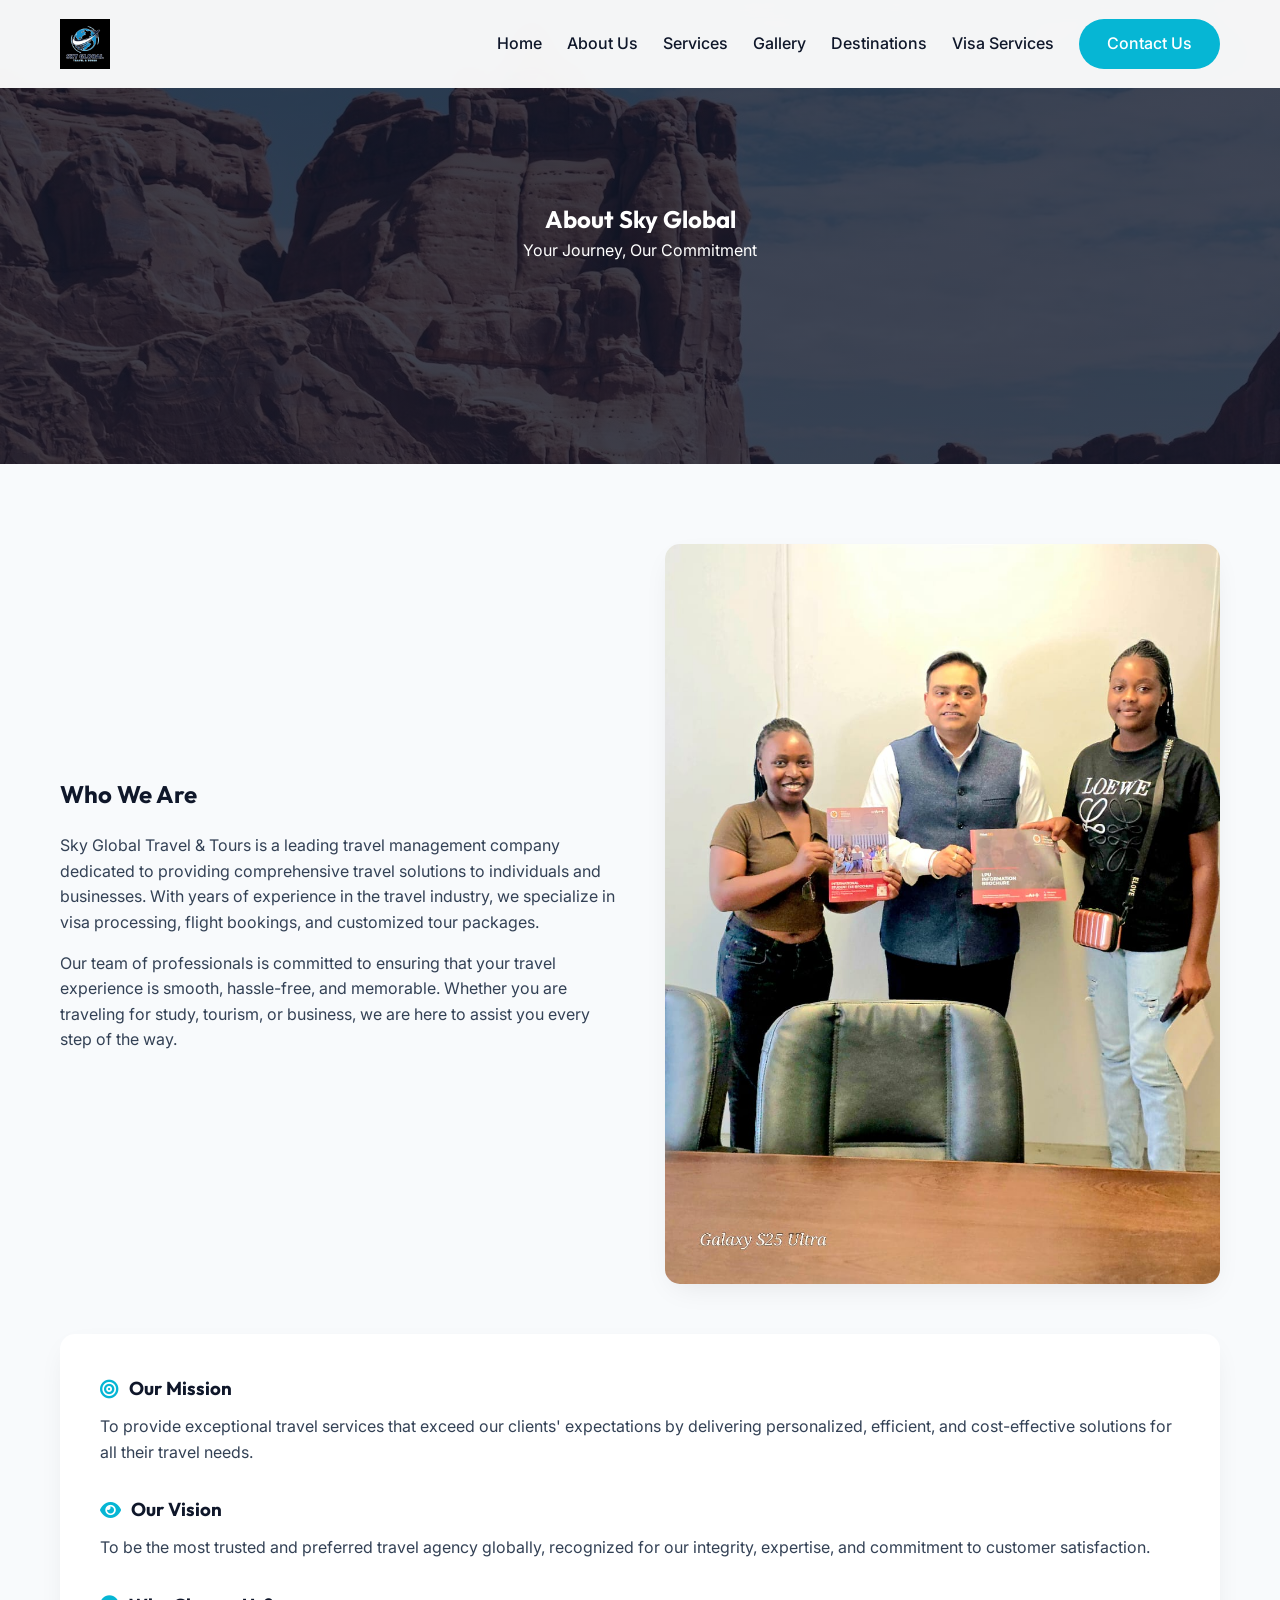
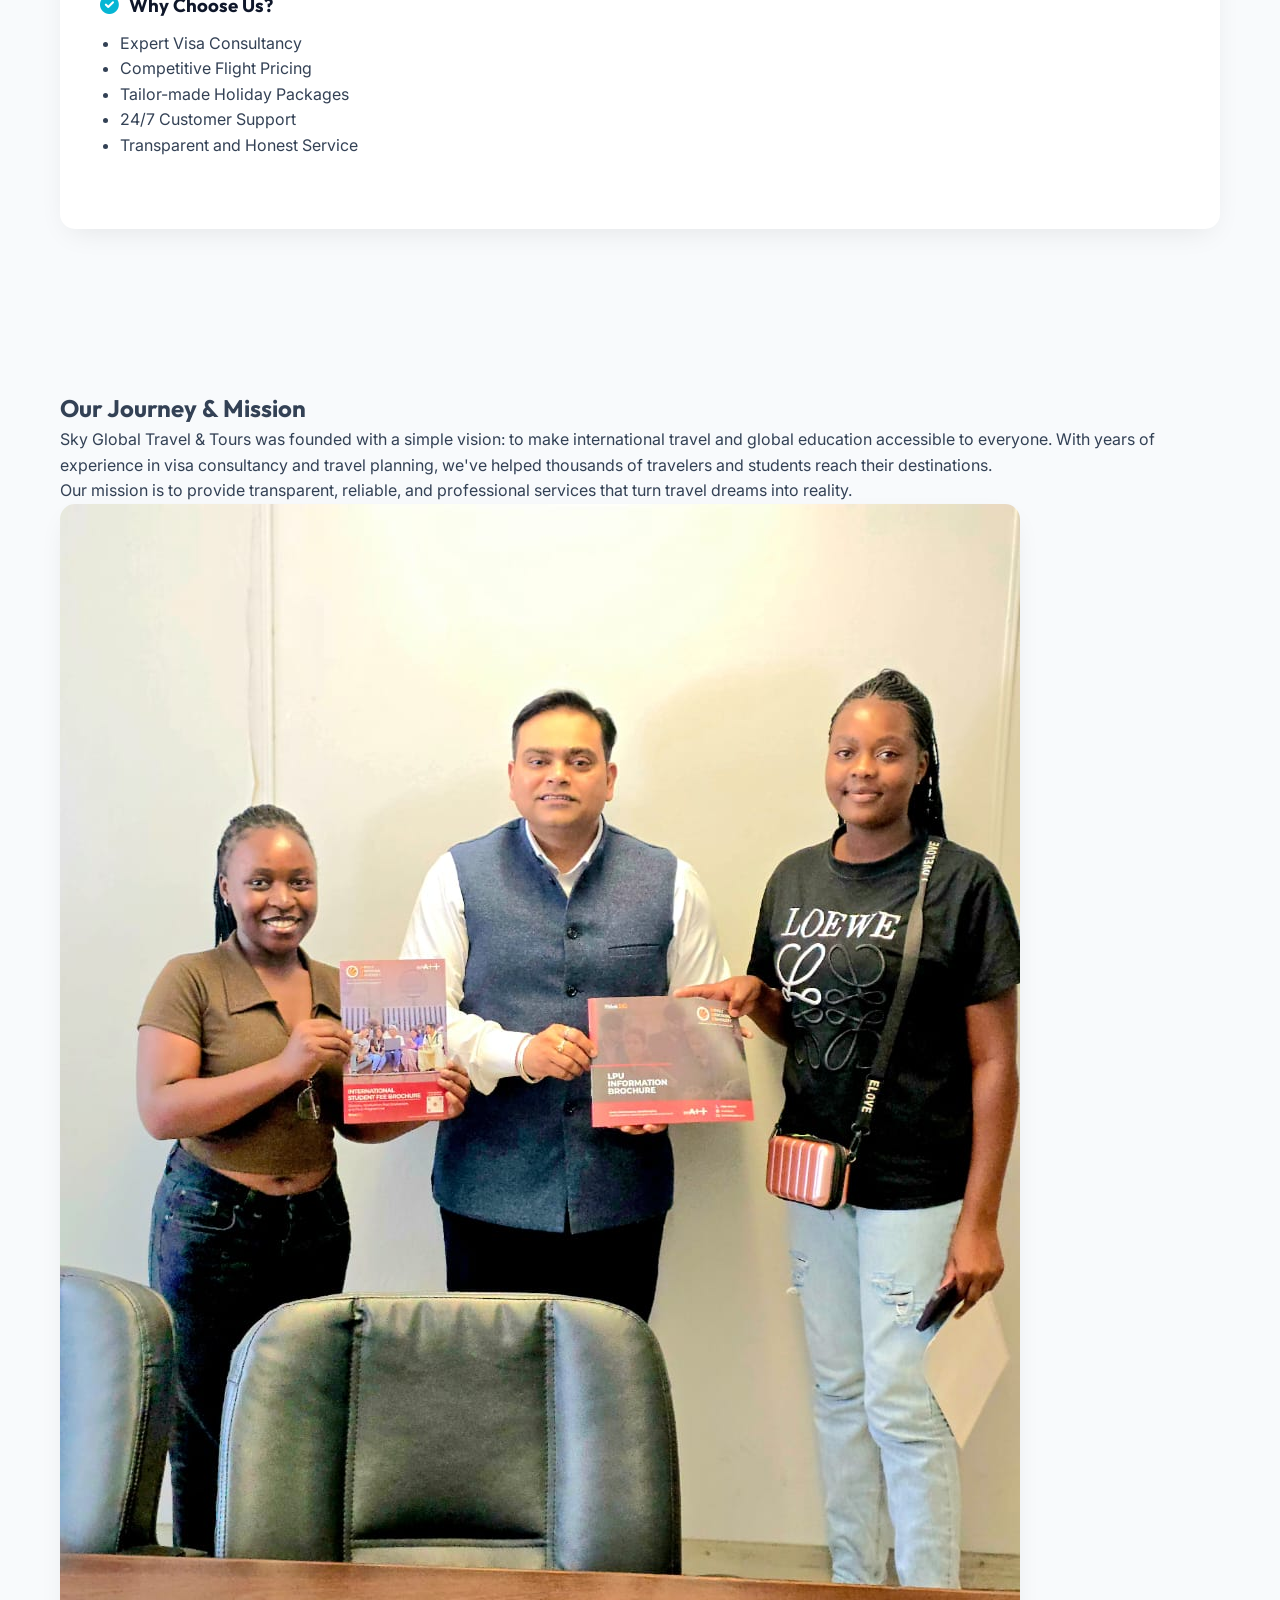
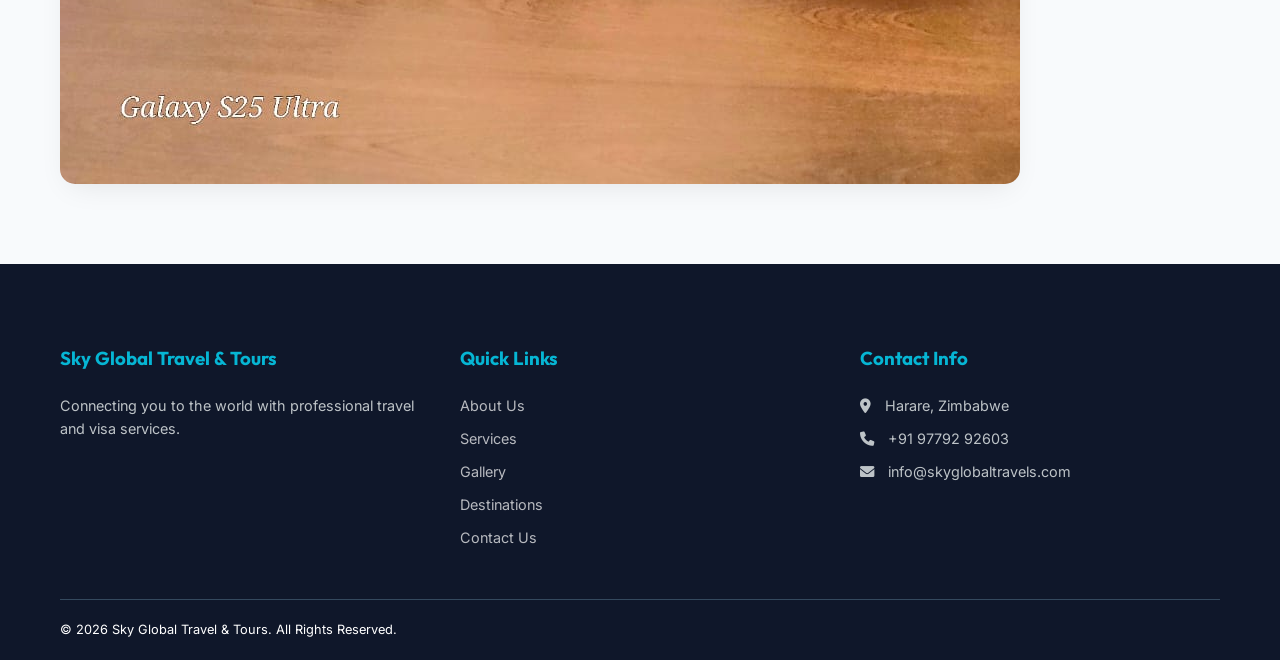
==== commit 89e3d1f3: "Resolve merge conflicts and fix hero section heights" ====
--- a/about.html
+++ b/about.html
@@ -70,10 +70,7 @@
                     <li><a href="index.html">Home</a></li>
                     <li><a href="about.html">About Us</a></li>
                     <li><a href="services.html">Services</a></li>
-<<<<<<< HEAD
                     <li><a href="gallery.html">Gallery</a></li>
-=======
->>>>>>> 218b93a6751ad60c0d738a62c802653649dd85c5
                     <li><a href="destinations.html">Destinations</a></li>
                     <li><a href="visa-services.html">Visa Services</a></li>
                     <li><a href="contact.html" class="btn-primary">Contact Us</a></li>
@@ -86,11 +83,7 @@
     </header>
 
     <section class="page-header"
-<<<<<<< HEAD
         style="background: linear-gradient(rgba(15, 23, 42, 0.8), rgba(15, 23, 42, 0.8)), url('images/hero.jpeg'); padding: 200px 0;">
-=======
-        style="background: linear-gradient(rgba(15, 23, 42, 0.8), rgba(15, 23, 42, 0.8)), url('images/IMG_5552.JPG'); padding: 150px 0;">
->>>>>>> 218b93a6751ad60c0d738a62c802653649dd85c5
         <div class="container reveal">
             <h1>About Sky Global</h1>
             <p>Your Journey, Our Commitment</p>
@@ -172,25 +165,16 @@
                     <ul>
                         <li><a href="about.html">About Us</a></li>
                         <li><a href="services.html">Services</a></li>
-<<<<<<< HEAD
                         <li><a href="gallery.html">Gallery</a></li>
-=======
->>>>>>> 218b93a6751ad60c0d738a62c802653649dd85c5
                         <li><a href="destinations.html">Destinations</a></li>
                         <li><a href="contact.html">Contact Us</a></li>
                     </ul>
                 </div>
                 <div class="footer-section">
                     <h3>Contact Info</h3>
-<<<<<<< HEAD
                     <p><i class="fas fa-map-marker-alt" style="margin-right: 10px;"></i> Harare, Zimbabwe</p>
                     <p><i class="fas fa-phone" style="margin-right: 10px;"></i> +91 97792 92603</p>
                     <p><i class="fas fa-envelope" style="margin-right: 10px;"></i> info@skyglobaltravels.com</p>
-=======
-                    <p><i class="fas fa-map-marker-alt" style="margin-right: 10px;"></i> [Your Office Address]</p>
-                    <p><i class="fas fa-phone" style="margin-right: 10px;"></i> [Your Phone Number]</p>
-                    <p><i class="fab fa-whatsapp" style="margin-right: 10px;"></i> [Your WhatsApp Link]</p>
->>>>>>> 218b93a6751ad60c0d738a62c802653649dd85c5
                 </div>
             </div>
             <div class="footer-bottom">
--- a/style/main.css
+++ b/style/main.css
@@ -173,13 +173,8 @@
 }
 
 .hero {
-<<<<<<< HEAD
     height: 110vh;
     background: linear-gradient(rgba(15, 23, 42, 0.7), rgba(15, 23, 42, 0.7)), url('../images/hero.jpeg');
-=======
-    height: 100vh;
-    background: linear-gradient(rgba(15, 23, 42, 0.7), rgba(15, 23, 42, 0.7)), url('../images/IMG_5552.JPG');
->>>>>>> 218b93a6751ad60c0d738a62c802653649dd85c5
     background-size: cover;
     background-position: center;
     background-attachment: fixed;
@@ -293,12 +288,9 @@
 }
 
 @media (max-width: 768px) {
-<<<<<<< HEAD
     .container {
         padding: 0 15px;
     }
-=======
->>>>>>> 218b93a6751ad60c0d738a62c802653649dd85c5
     header {
         padding: 0.8rem 0;
     }
@@ -307,25 +299,16 @@
         position: fixed;
         top: 0;
         right: -100%;
-<<<<<<< HEAD
         width: 100%;
-=======
-        width: 80%;
->>>>>>> 218b93a6751ad60c0d738a62c802653649dd85c5
         height: 100vh;
         background: white;
         flex-direction: column;
         align-items: center;
         justify-content: center;
         transition: 0.5s;
-<<<<<<< HEAD
         box-shadow: none;
         z-index: 1002;
         gap: 2rem;
-=======
-        box-shadow: -10px 0 30px rgba(0, 0, 0, 0.1);
-        z-index: 999;
->>>>>>> 218b93a6751ad60c0d738a62c802653649dd85c5
     }
 
     .nav-links.active {
@@ -334,7 +317,6 @@
 
     .mobile-menu-btn {
         display: block !important;
-<<<<<<< HEAD
         font-size: 1.8rem;
         cursor: pointer;
         color: var(--primary-color);
@@ -357,16 +339,6 @@
 
     .hero-mini {
         height: 70vh !important;
-=======
-        font-size: 1.5rem;
-        cursor: pointer;
-        color: var(--primary-color);
-        z-index: 1001;
-    }
-
-    .hero-content h1 {
-        font-size: 2.5rem;
->>>>>>> 218b93a6751ad60c0d738a62c802653649dd85c5
     }
 
     .section {
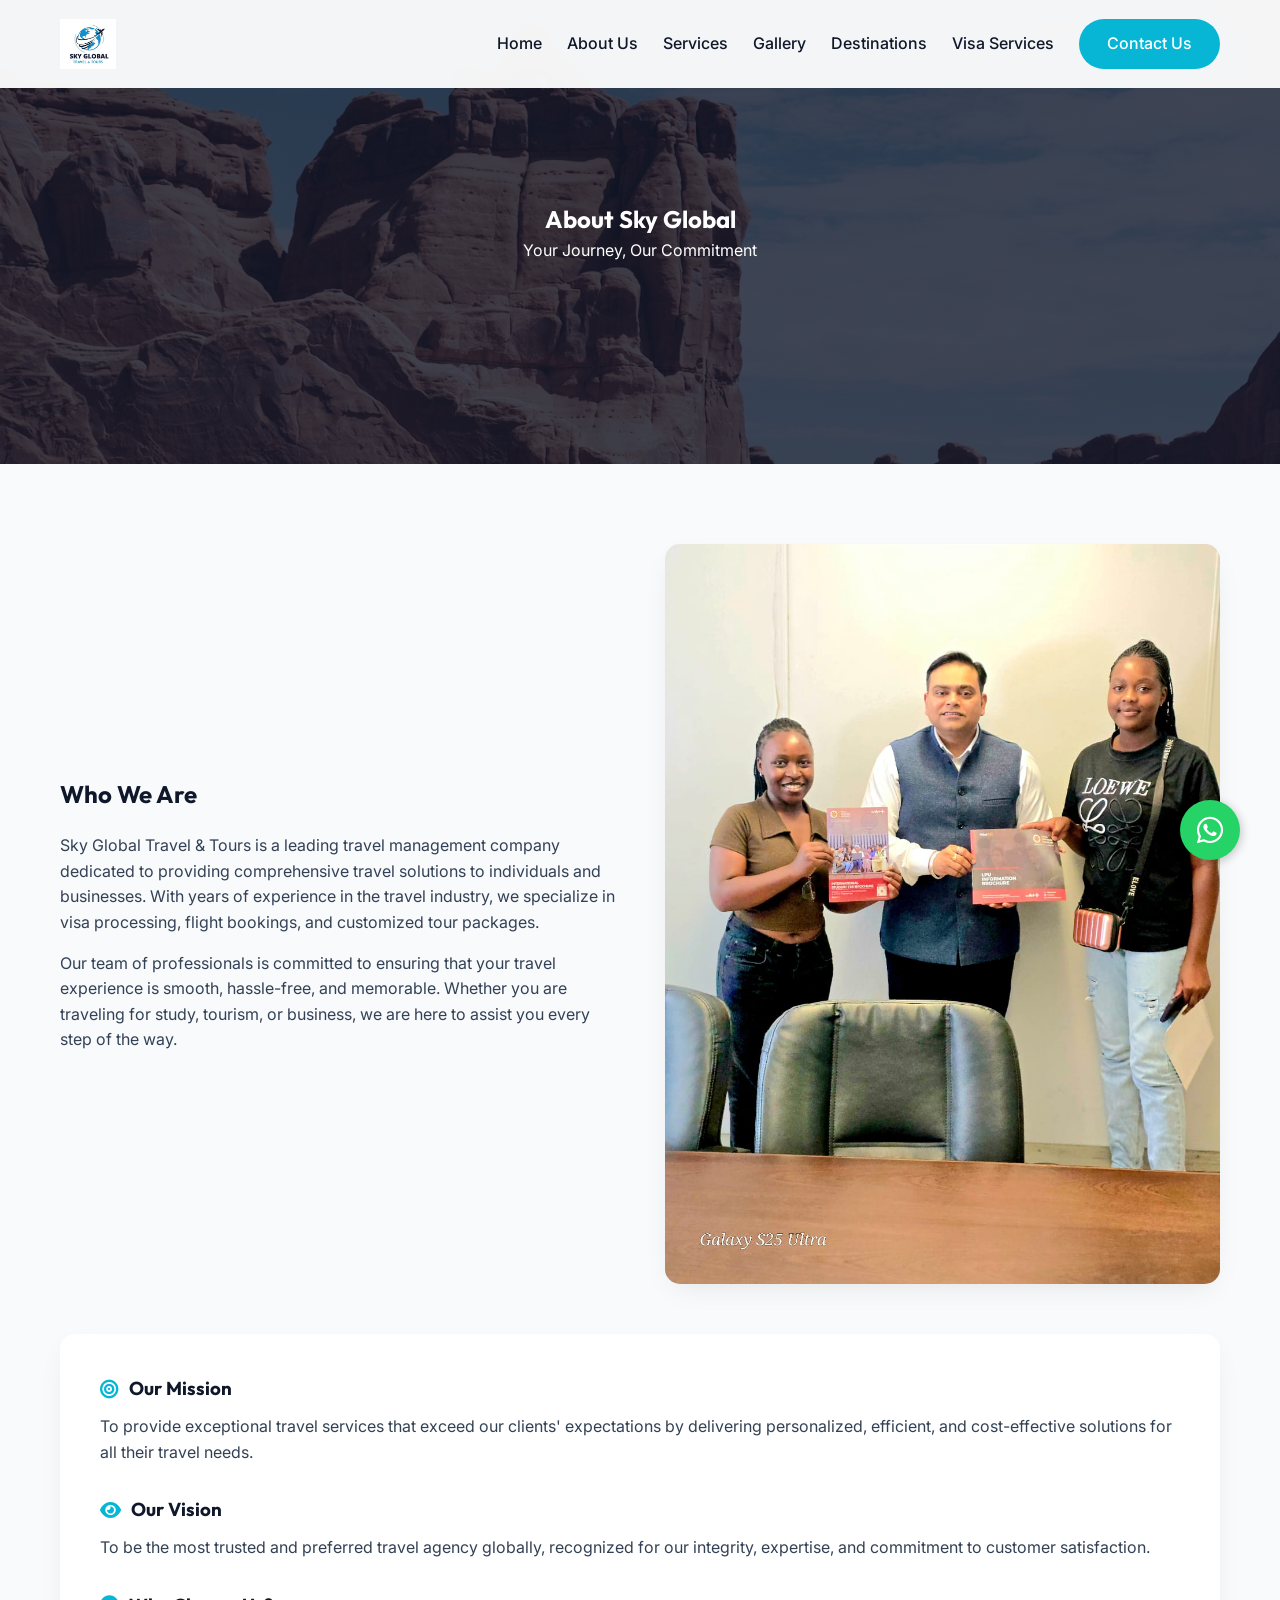
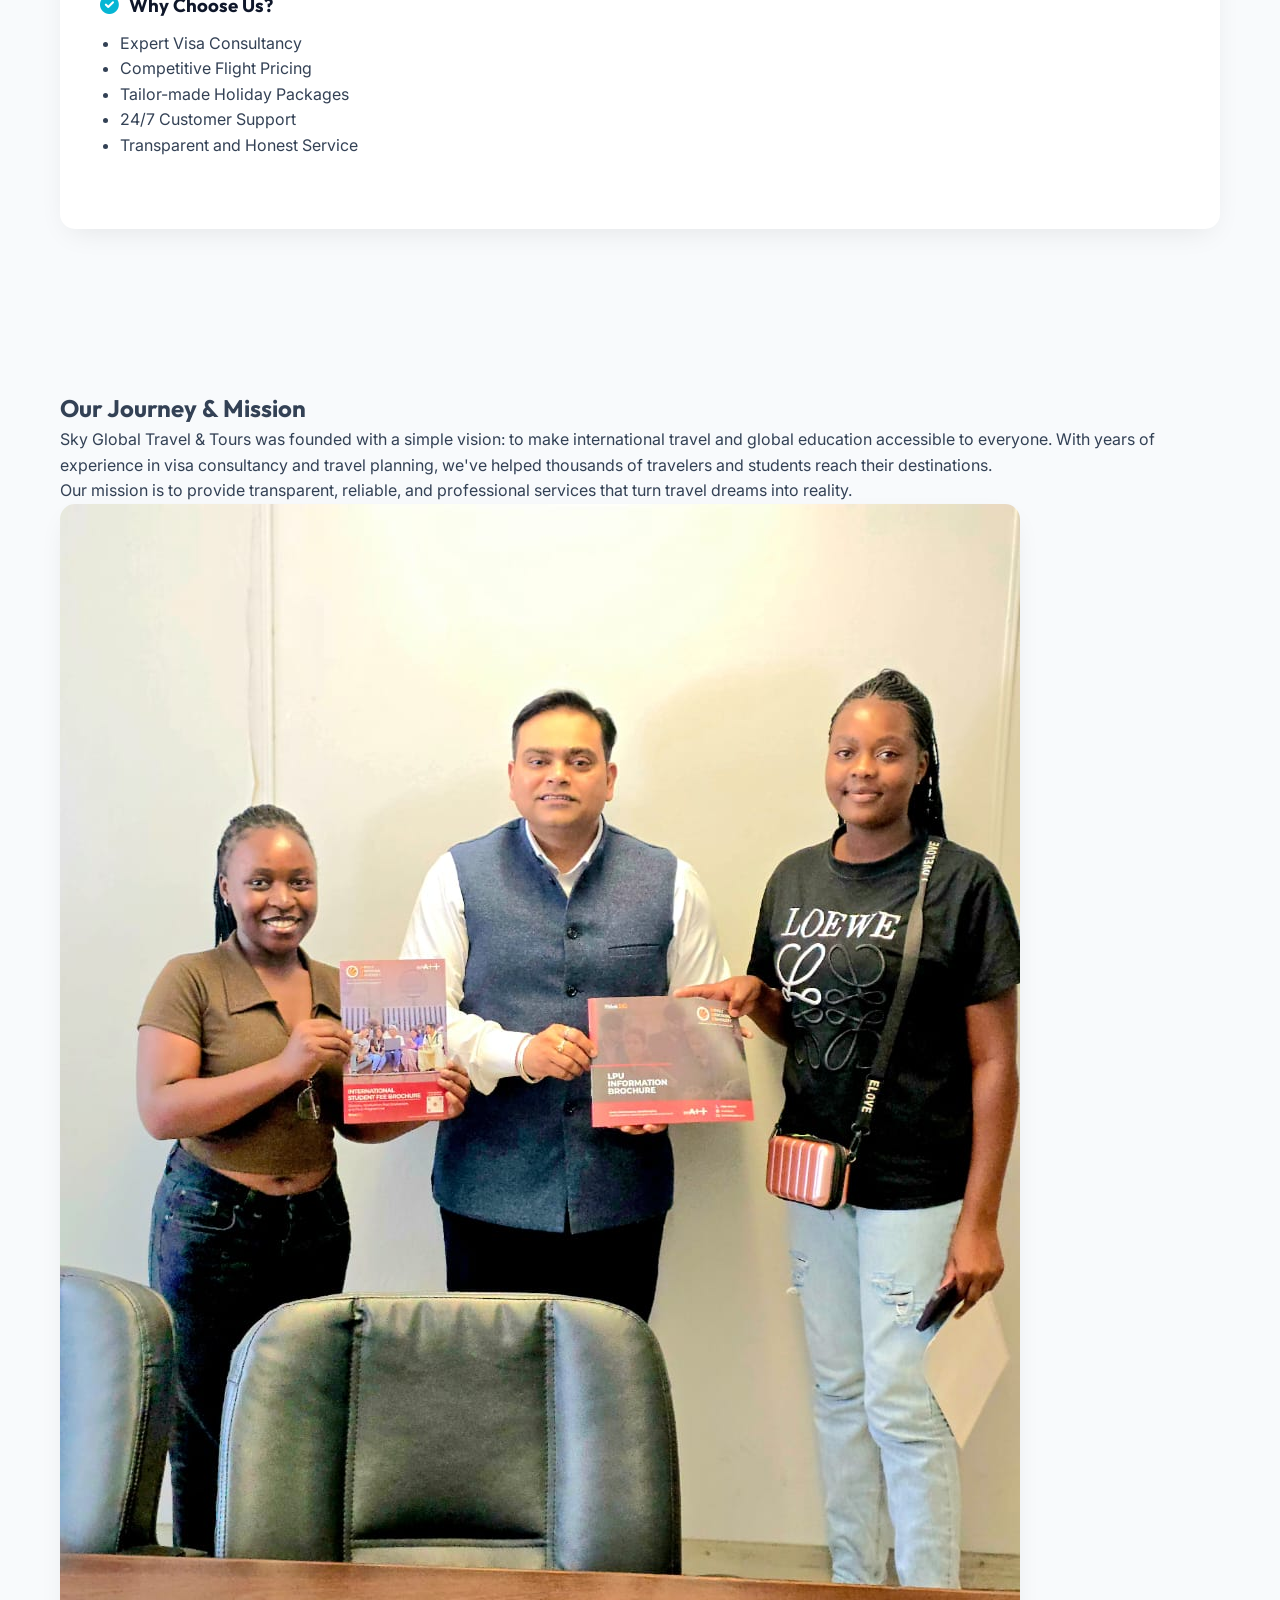
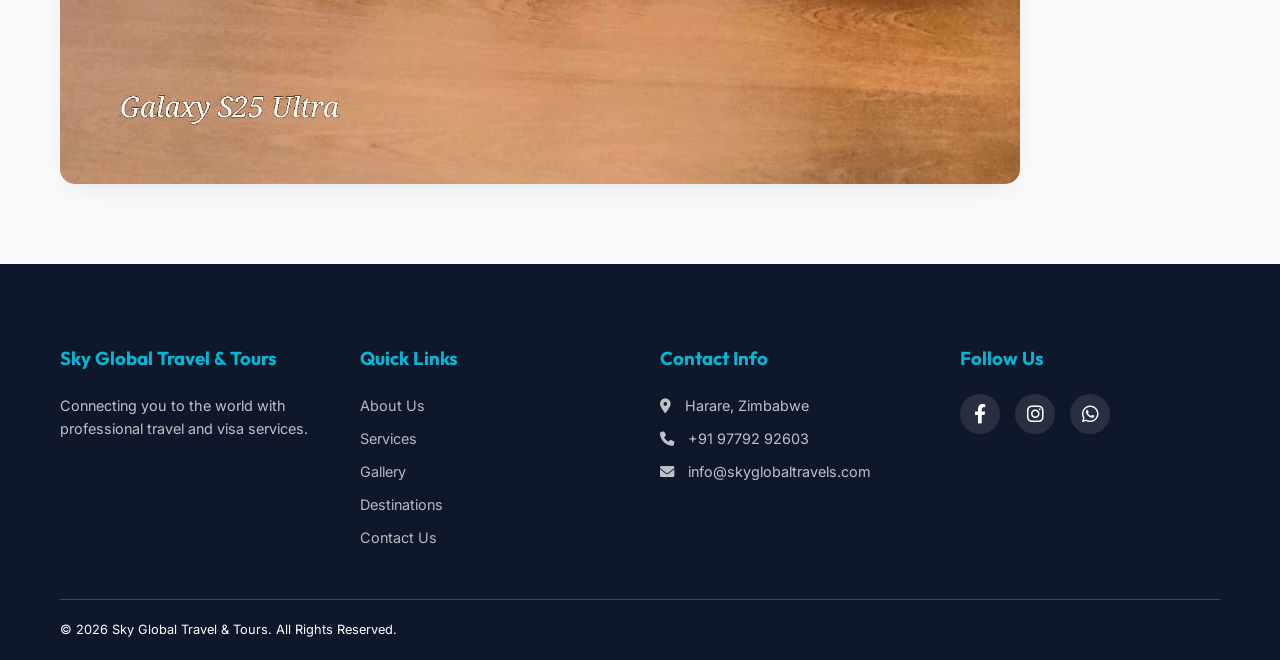
==== commit 40b131a5: "feat: add social media icons in footer and floating whatsapp chat button" ====
--- a/about.html
+++ b/about.html
@@ -176,6 +176,14 @@
                     <p><i class="fas fa-phone" style="margin-right: 10px;"></i> +91 97792 92603</p>
                     <p><i class="fas fa-envelope" style="margin-right: 10px;"></i> info@skyglobaltravels.com</p>
                 </div>
+                <div class="footer-section">
+                    <h3>Follow Us</h3>
+                    <div class="social-links">
+                        <a href="#" class="social-icon" target="_blank"><i class="fab fa-facebook-f"></i></a>
+                        <a href="https://www.instagram.com/skyglobal.travel?igsh=MWVpN3Jyamxycmc2dw%3D%3D&utm_source=qr" class="social-icon" target="_blank"><i class="fab fa-instagram"></i></a>
+                        <a href="https://wa.me/919779292603" class="social-icon" target="_blank"><i class="fab fa-whatsapp"></i></a>
+                    </div>
+                </div>
             </div>
             <div class="footer-bottom">
                 <p>&copy; 2026 Sky Global Travel & Tours. All Rights Reserved.</p>
@@ -183,6 +191,9 @@
         </div>
     </footer>
 
+    <a href="https://wa.me/919779292603" class="whatsapp-float" target="_blank">
+        <i class="fab fa-whatsapp"></i>
+    </a>
     <script src="js/main.js"></script>
 </body>
 
--- a/style/main.css
+++ b/style/main.css
@@ -252,6 +252,31 @@
     border-top: 1px solid #34495E;
     padding-top: 20px;
     font-size: 0.8rem;
+}
+
+.social-links {
+    display: flex;
+    gap: 15px;
+    margin-top: 15px;
+}
+
+.social-icon {
+    width: 40px;
+    height: 40px;
+    background: rgba(255, 255, 255, 0.1);
+    border-radius: 50%;
+    display: flex;
+    align-items: center;
+    justify-content: center;
+    color: white !important;
+    font-size: 1.2rem;
+    transition: var(--transition);
+}
+
+.social-icon:hover {
+    background: var(--secondary-color);
+    transform: translateY(-5px);
+    padding-left: 0 !important; /* Override the default footer hover padding */
 }
 
 /* Common Sections */
@@ -391,4 +416,53 @@
         width: 100%;
         text-align: center;
     }
+}
+
+/* Floating WhatsApp Button */
+.whatsapp-float {
+    position: fixed;
+    width: 60px;
+    height: 60px;
+    bottom: 40px;
+    right: 40px;
+    background-color: #25d366;
+    color: #FFF !important;
+    border-radius: 50px;
+    text-align: center;
+    font-size: 30px;
+    box-shadow: 2px 2px 10px rgba(0, 0, 0, 0.2);
+    z-index: 1000;
+    display: flex;
+    align-items: center;
+    justify-content: center;
+    transition: var(--transition);
+    animation: pulse 2s infinite;
+}
+
+.whatsapp-float:hover {
+    background-color: #128C7E;
+    transform: scale(1.1);
+    box-shadow: 2px 5px 15px rgba(0, 0, 0, 0.3);
+}
+
+@keyframes pulse {
+    0% {
+        box-shadow: 0 0 0 0 rgba(37, 211, 102, 0.5);
+    }
+    70% {
+        box-shadow: 0 0 0 15px rgba(37, 211, 102, 0);
+    }
+    100% {
+        box-shadow: 0 0 0 0 rgba(37, 211, 102, 0);
+    }
+}
+
+@media (max-width: 768px) {
+    .whatsapp-float {
+        width: 50px;
+        height: 50px;
+        bottom: 20px;
+        right: 20px;
+        font-size: 25px;
+    }
 }
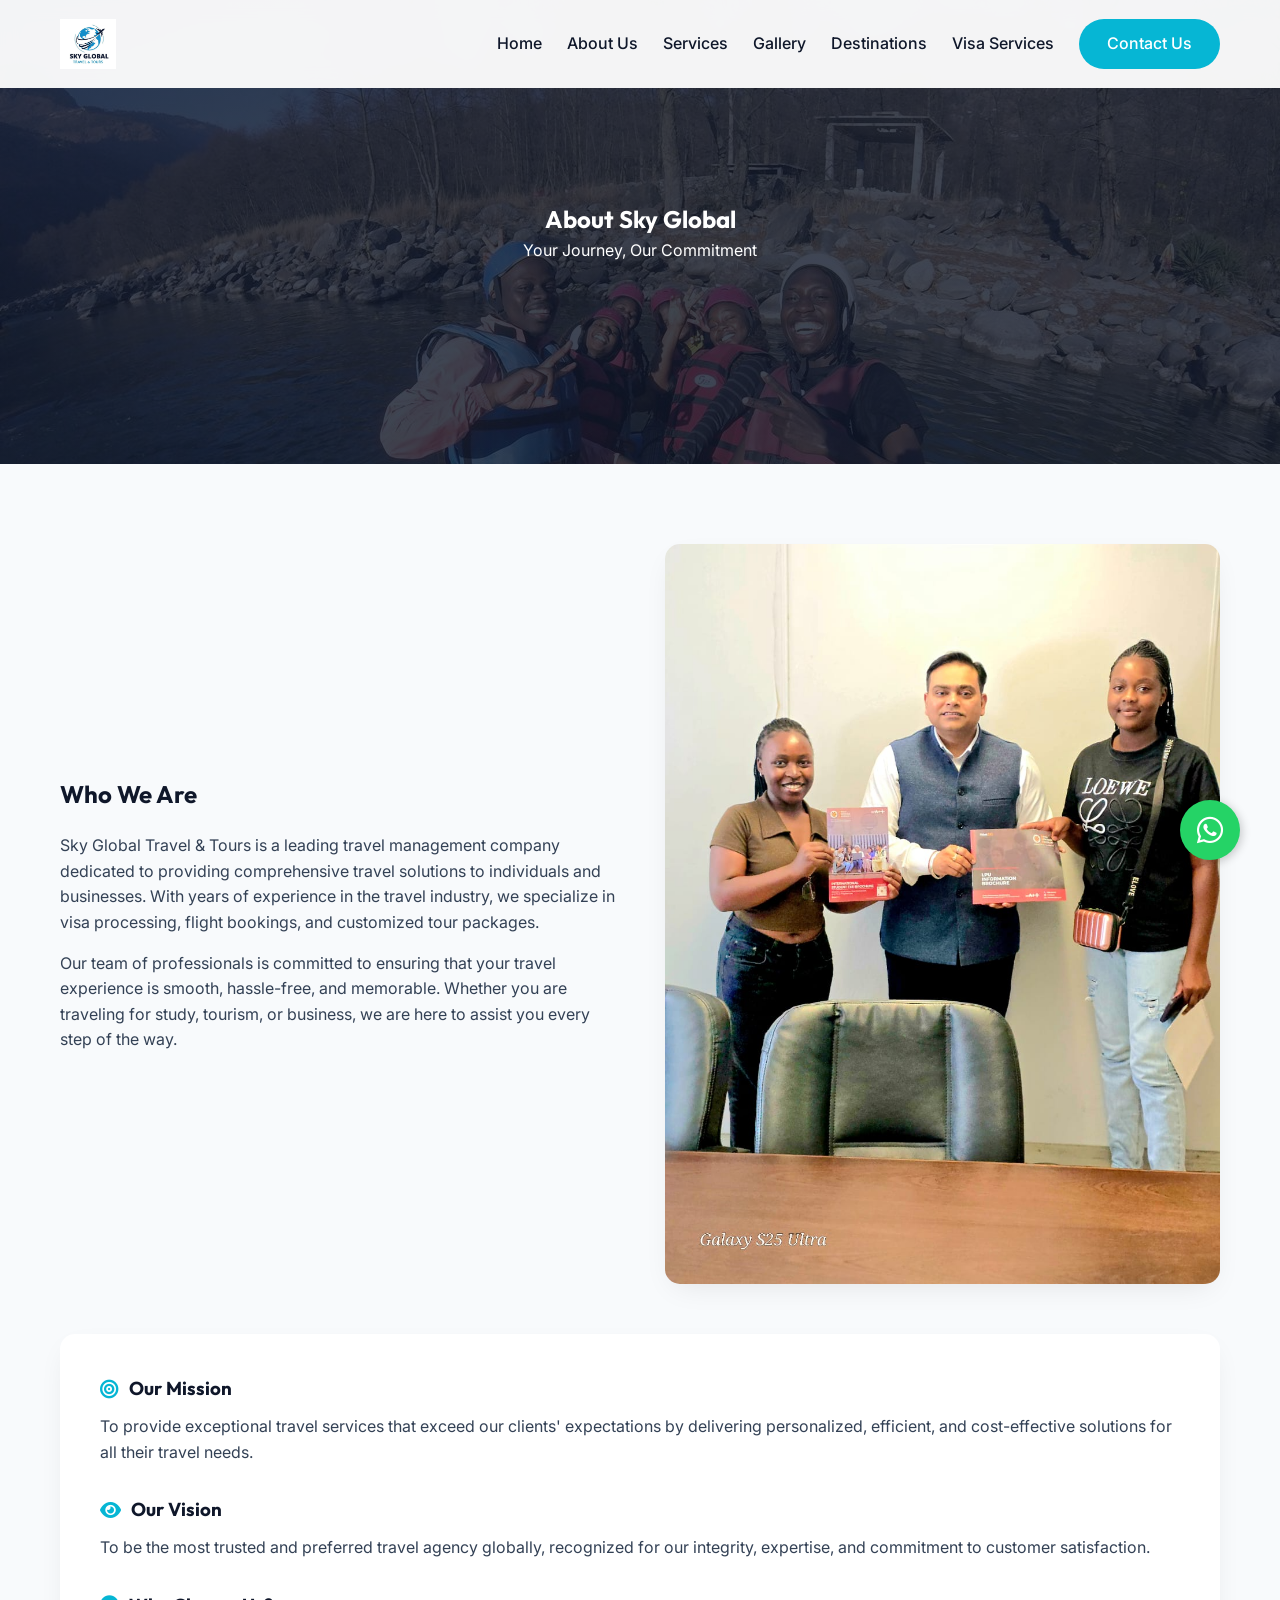
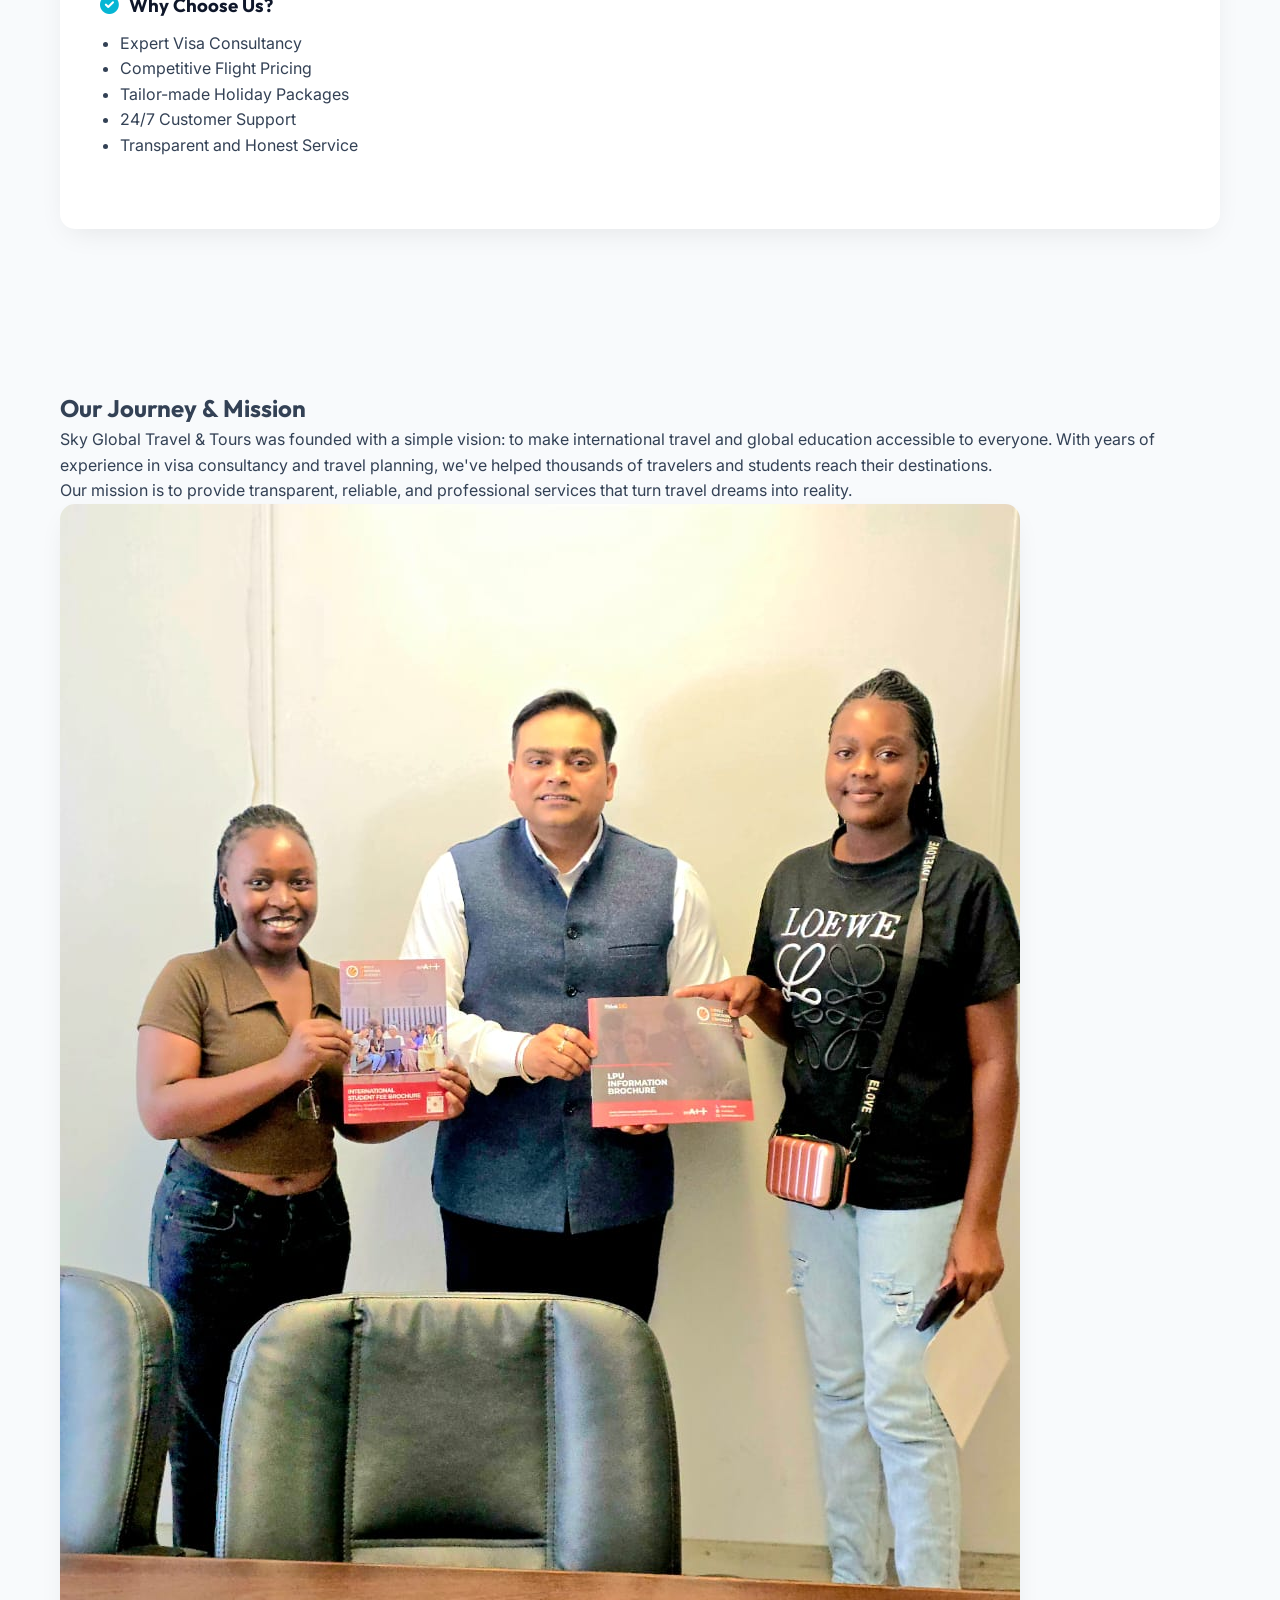
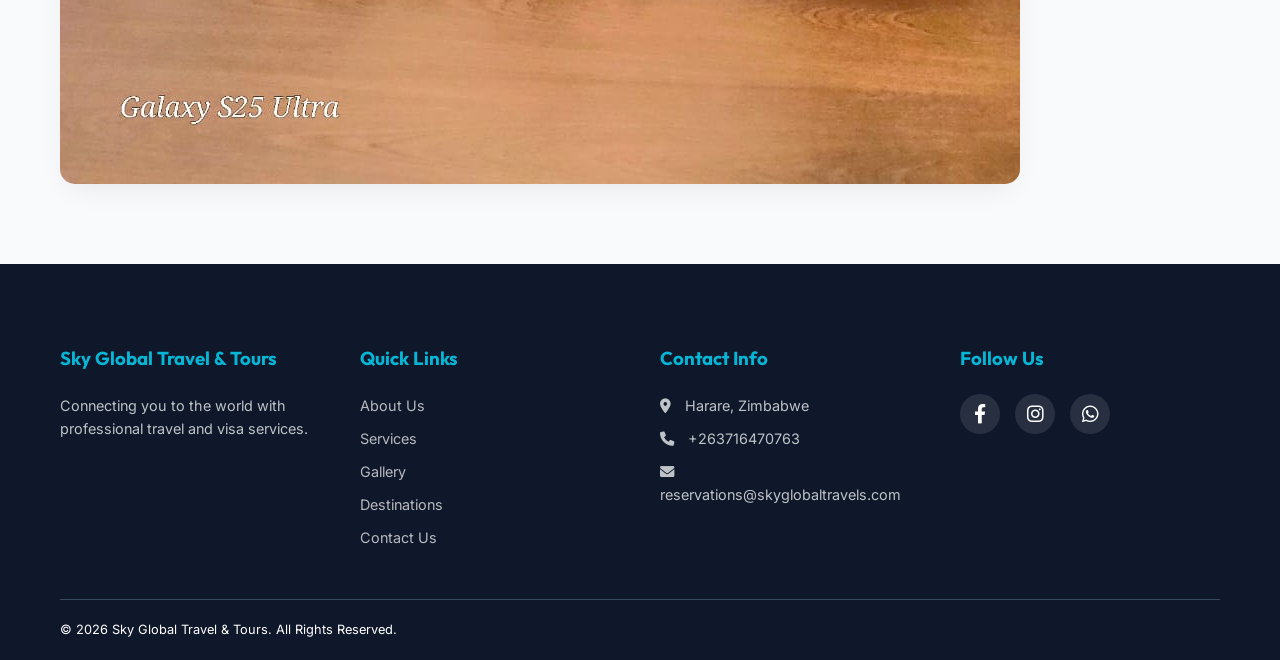
==== commit d050d3f9: "Update website content: refresh gallery, update hero section image, and refine contact information a" ====
--- a/about.html
+++ b/about.html
@@ -83,7 +83,7 @@
     </header>
 
     <section class="page-header"
-        style="background: linear-gradient(rgba(15, 23, 42, 0.8), rgba(15, 23, 42, 0.8)), url('images/hero.jpeg'); padding: 200px 0;">
+        style="background: linear-gradient(rgba(15, 23, 42, 0.8), rgba(15, 23, 42, 0.8)), url('images/hero-p.jpeg'); padding: 200px 0;">
         <div class="container reveal">
             <h1>About Sky Global</h1>
             <p>Your Journey, Our Commitment</p>
@@ -173,15 +173,15 @@
                 <div class="footer-section">
                     <h3>Contact Info</h3>
                     <p><i class="fas fa-map-marker-alt" style="margin-right: 10px;"></i> Harare, Zimbabwe</p>
-                    <p><i class="fas fa-phone" style="margin-right: 10px;"></i> +91 97792 92603</p>
-                    <p><i class="fas fa-envelope" style="margin-right: 10px;"></i> info@skyglobaltravels.com</p>
+                    <p><i class="fas fa-phone" style="margin-right: 10px;"></i> +263716470763</p>
+                    <p><i class="fas fa-envelope" style="margin-right: 10px;"></i> reservations@skyglobaltravels.com</p>
                 </div>
                 <div class="footer-section">
                     <h3>Follow Us</h3>
                     <div class="social-links">
                         <a href="#" class="social-icon" target="_blank"><i class="fab fa-facebook-f"></i></a>
                         <a href="https://www.instagram.com/skyglobal.travel?igsh=MWVpN3Jyamxycmc2dw%3D%3D&utm_source=qr" class="social-icon" target="_blank"><i class="fab fa-instagram"></i></a>
-                        <a href="https://wa.me/919779292603" class="social-icon" target="_blank"><i class="fab fa-whatsapp"></i></a>
+                        <a href="https://wa.me/263716470763" class="social-icon" target="_blank"><i class="fab fa-whatsapp"></i></a>
                     </div>
                 </div>
             </div>
@@ -191,7 +191,7 @@
         </div>
     </footer>
 
-    <a href="https://wa.me/919779292603" class="whatsapp-float" target="_blank">
+    <a href="https://wa.me/263716470763" class="whatsapp-float" target="_blank">
         <i class="fab fa-whatsapp"></i>
     </a>
     <script src="js/main.js"></script>
--- a/style/main.css
+++ b/style/main.css
@@ -174,7 +174,7 @@
 
 .hero {
     height: 110vh;
-    background: linear-gradient(rgba(15, 23, 42, 0.7), rgba(15, 23, 42, 0.7)), url('../images/hero.jpeg');
+    background: linear-gradient(rgba(15, 23, 42, 0.7), rgba(15, 23, 42, 0.7)), url('../images/hero-p.jpeg');
     background-size: cover;
     background-position: center;
     background-attachment: fixed;
@@ -276,7 +276,8 @@
 .social-icon:hover {
     background: var(--secondary-color);
     transform: translateY(-5px);
-    padding-left: 0 !important; /* Override the default footer hover padding */
+    padding-left: 0 !important;
+    /* Override the default footer hover padding */
 }
 
 /* Common Sections */
@@ -316,6 +317,7 @@
     .container {
         padding: 0 15px;
     }
+
     header {
         padding: 0.8rem 0;
     }
@@ -359,7 +361,8 @@
     }
 
     .hero {
-        background-attachment: scroll; /* Better for mobile performance */
+        background-attachment: scroll;
+        /* Better for mobile performance */
     }
 
     .hero-mini {
@@ -449,9 +452,11 @@
     0% {
         box-shadow: 0 0 0 0 rgba(37, 211, 102, 0.5);
     }
+
     70% {
         box-shadow: 0 0 0 15px rgba(37, 211, 102, 0);
     }
+
     100% {
         box-shadow: 0 0 0 0 rgba(37, 211, 102, 0);
     }
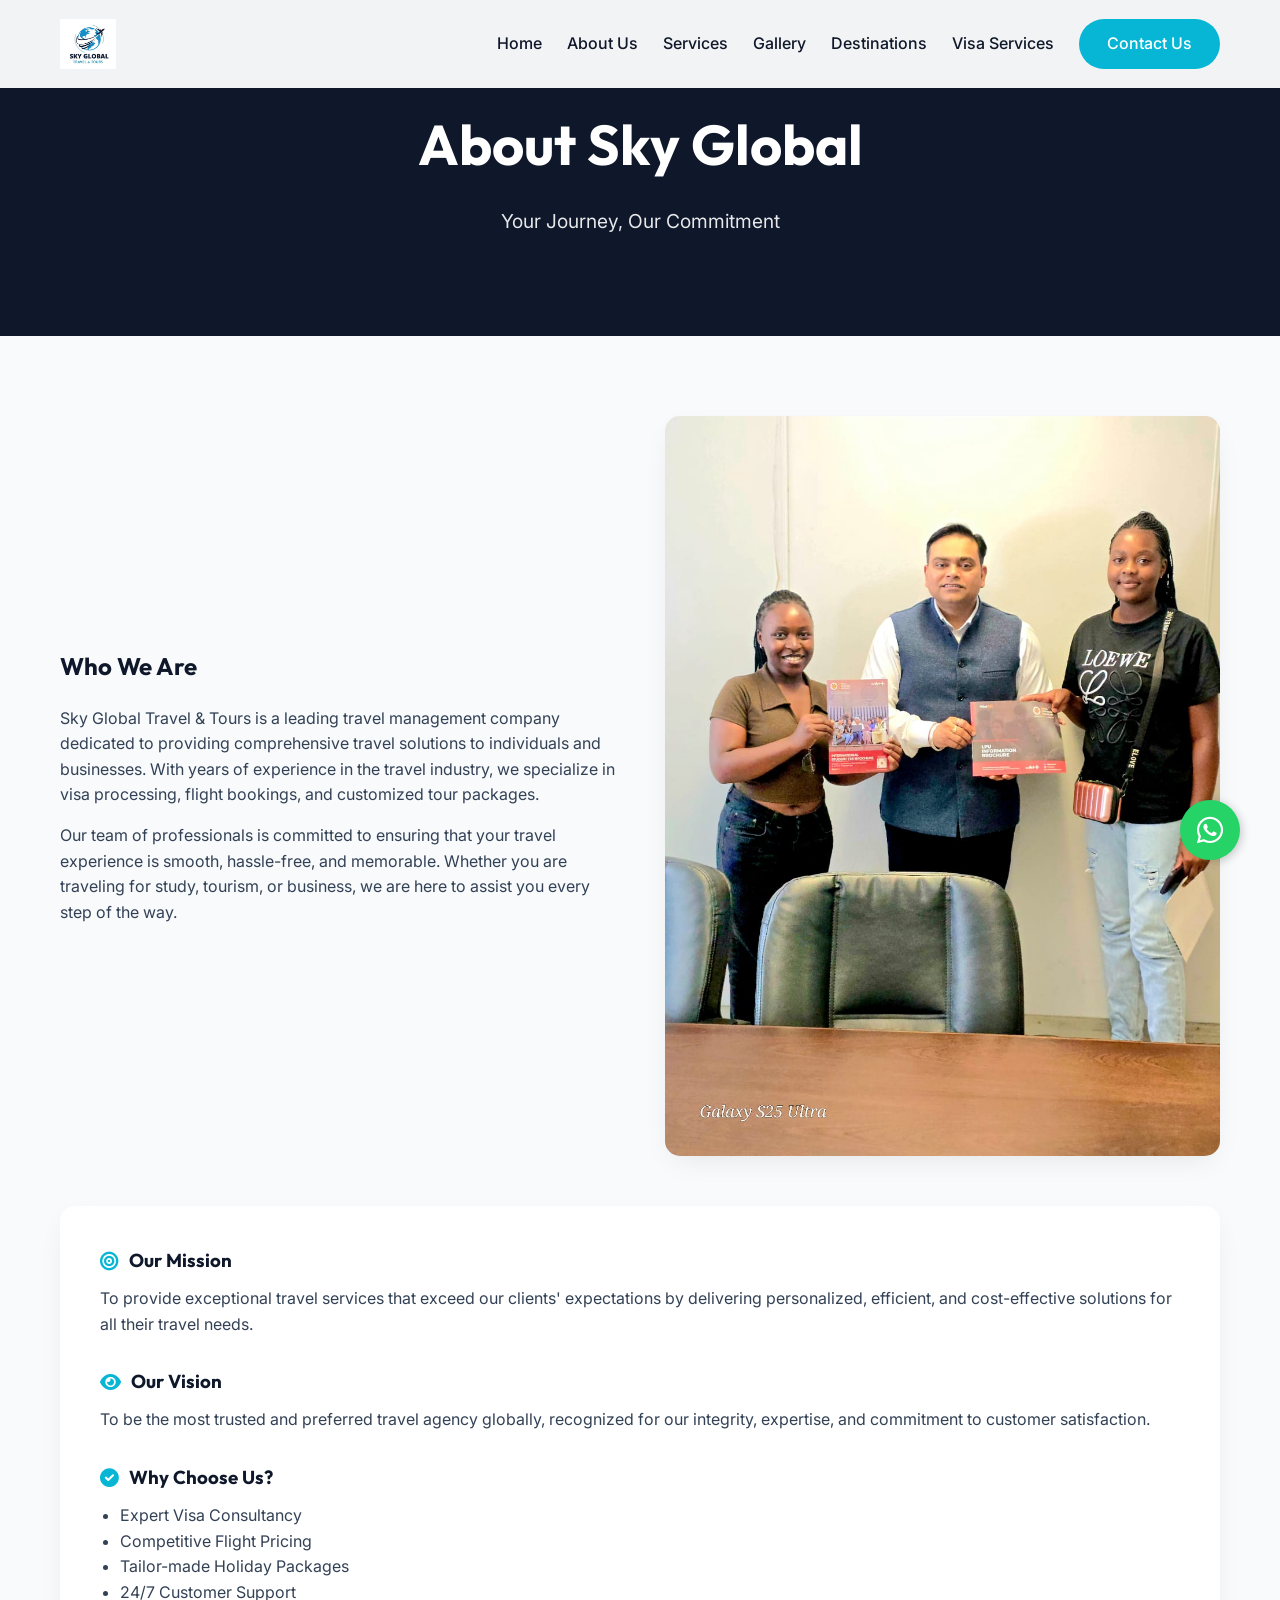
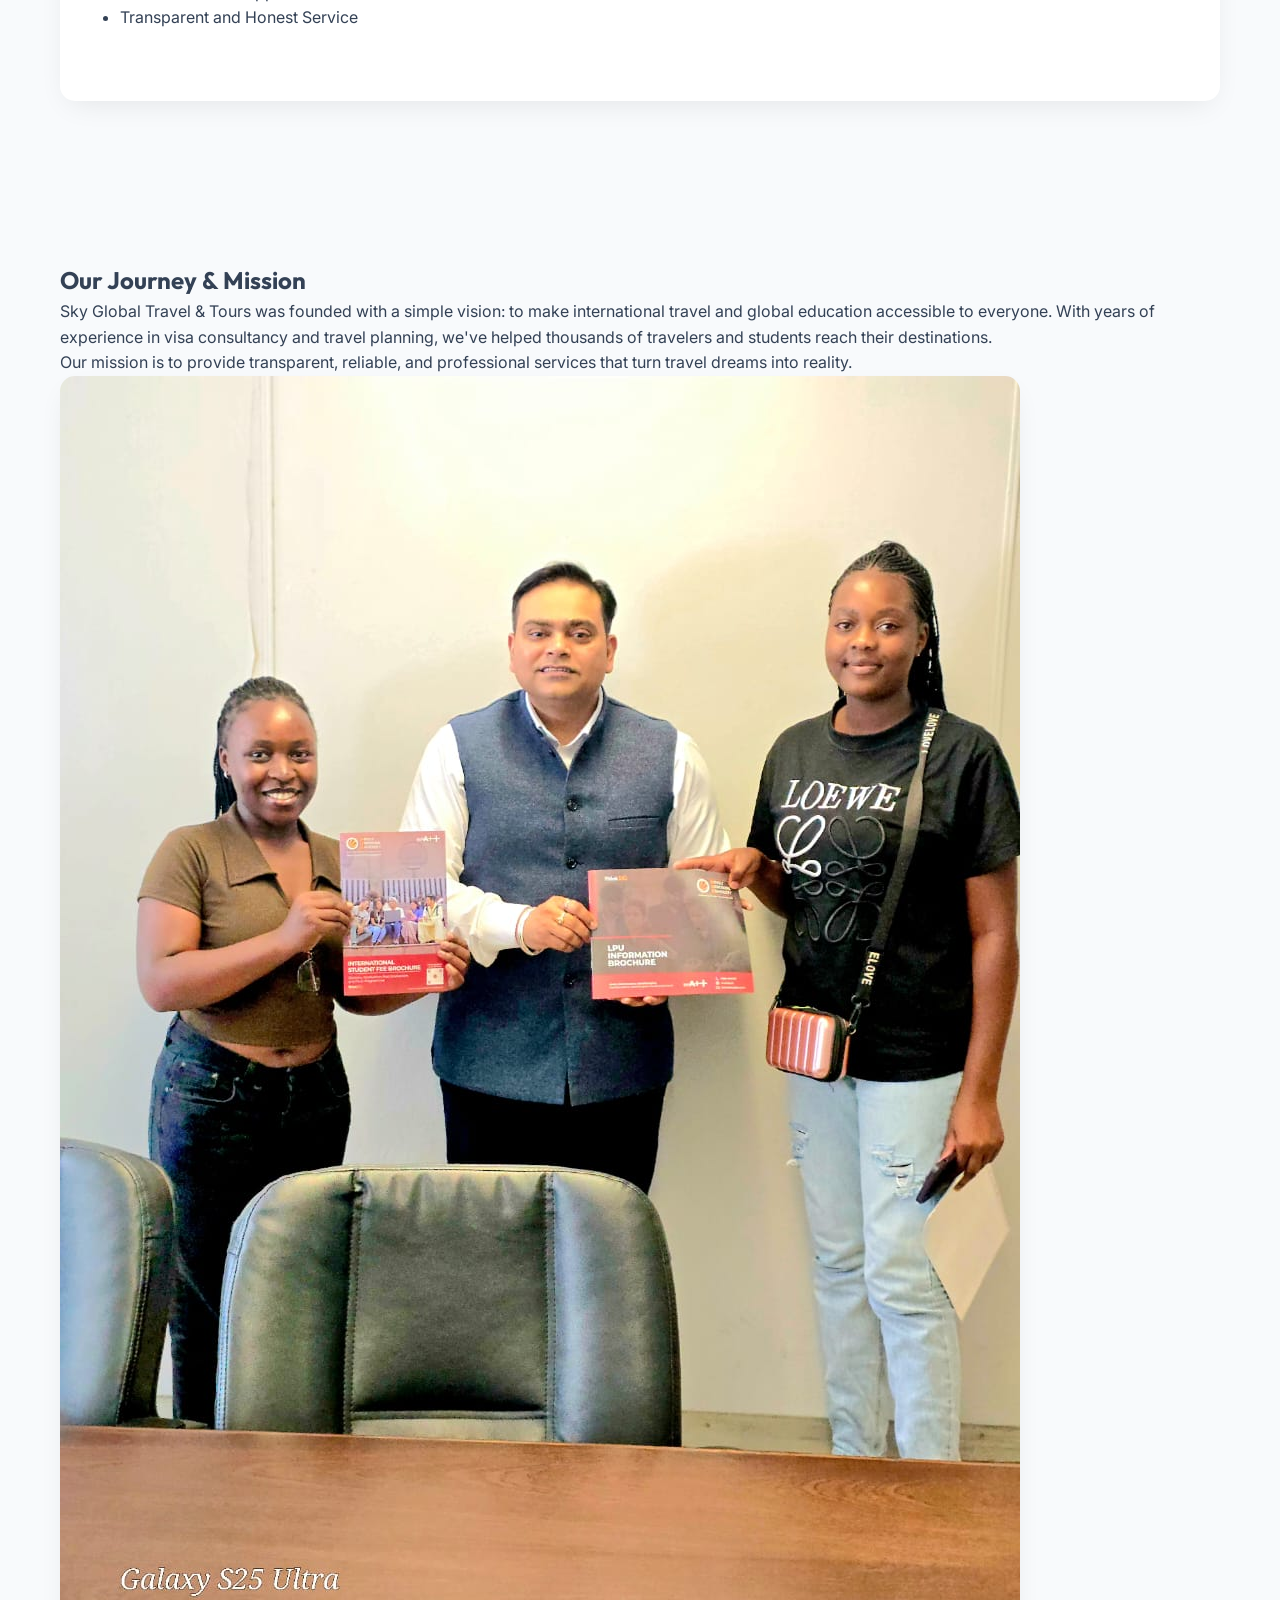
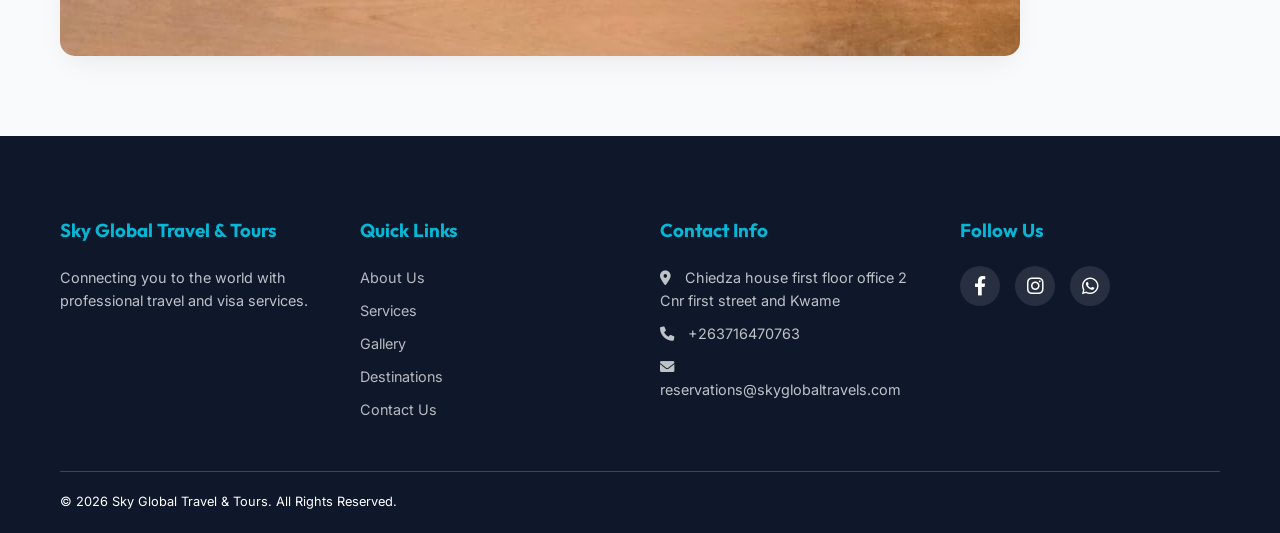
==== commit b32f809d: "Update office address and replace page header background images with solid color" ====
--- a/about.html
+++ b/about.html
@@ -12,12 +12,10 @@
         rel="stylesheet">
     <style>
         .page-header {
-            background: linear-gradient(rgba(0, 51, 102, 0.8), rgba(0, 51, 102, 0.8)), url('images/IMG_5558.JPG');
-            background-size: cover;
-            background-position: center;
-            color: white;
+            background: var(--primary-color);
             padding: 100px 0;
             text-align: center;
+            color: white;
         }
 
         .about-content {
@@ -82,8 +80,7 @@
         </div>
     </header>
 
-    <section class="page-header"
-        style="background: linear-gradient(rgba(15, 23, 42, 0.8), rgba(15, 23, 42, 0.8)), url('images/hero-p.jpeg'); padding: 200px 0;">
+    <section class="page-header">
         <div class="container reveal">
             <h1>About Sky Global</h1>
             <p>Your Journey, Our Commitment</p>
@@ -172,7 +169,7 @@
                 </div>
                 <div class="footer-section">
                     <h3>Contact Info</h3>
-                    <p><i class="fas fa-map-marker-alt" style="margin-right: 10px;"></i> Harare, Zimbabwe</p>
+                    <p><i class="fas fa-map-marker-alt" style="margin-right: 10px;"></i> Chiedza house first floor office 2 Cnr first street and Kwame</p>
                     <p><i class="fas fa-phone" style="margin-right: 10px;"></i> +263716470763</p>
                     <p><i class="fas fa-envelope" style="margin-right: 10px;"></i> reservations@skyglobaltravels.com</p>
                 </div>
--- a/style/main.css
+++ b/style/main.css
@@ -10,6 +10,26 @@
     --shadow: 0 10px 30px -10px rgba(0, 0, 0, 0.1);
     --font-heading: 'Outfit', sans-serif;
     --font-body: 'Inter', sans-serif;
+}
+
+.page-header {
+    background: var(--primary-color);
+    padding: 120px 0;
+    text-align: center;
+    color: white;
+}
+
+.page-header h1 {
+    font-size: 3.5rem;
+    margin-bottom: 1rem;
+    font-weight: 700;
+}
+
+.page-header p {
+    font-size: 1.2rem;
+    opacity: 0.9;
+    max-width: 800px;
+    margin: 0 auto;
 }
 
 * {
